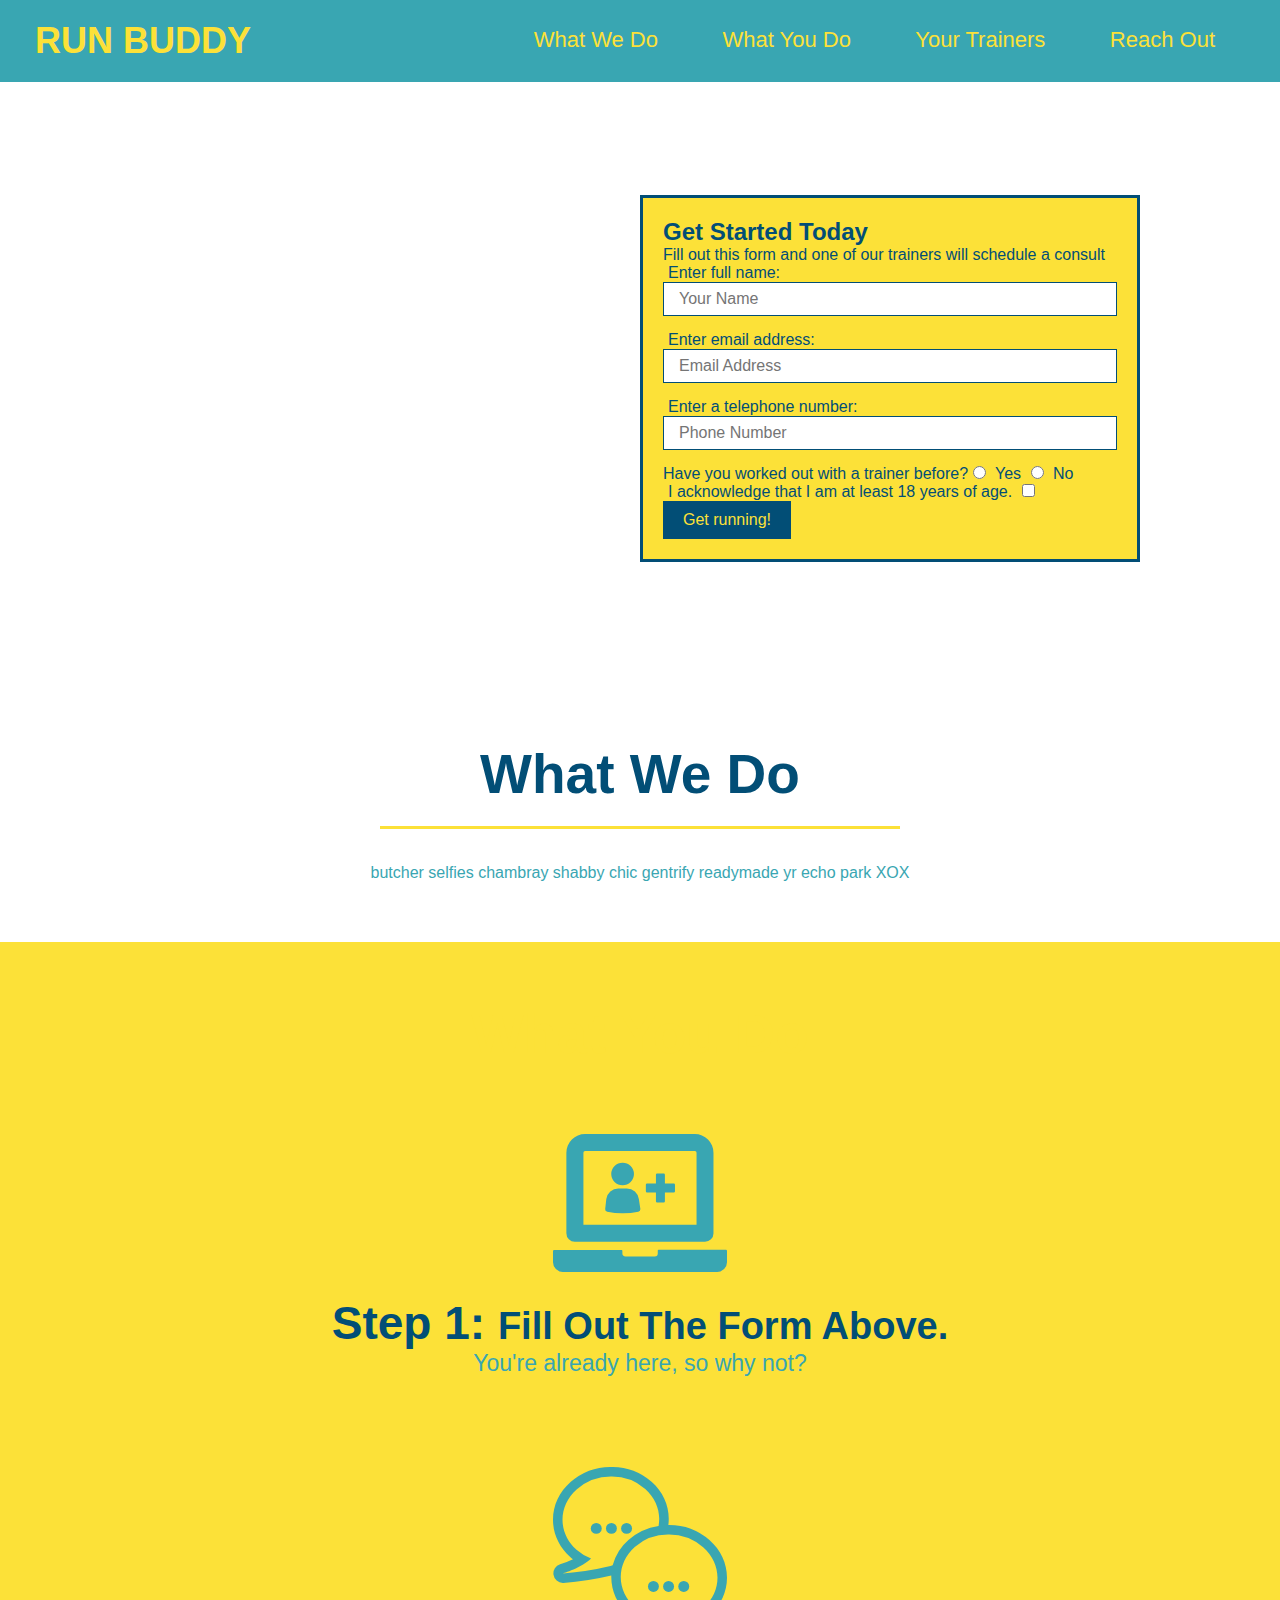
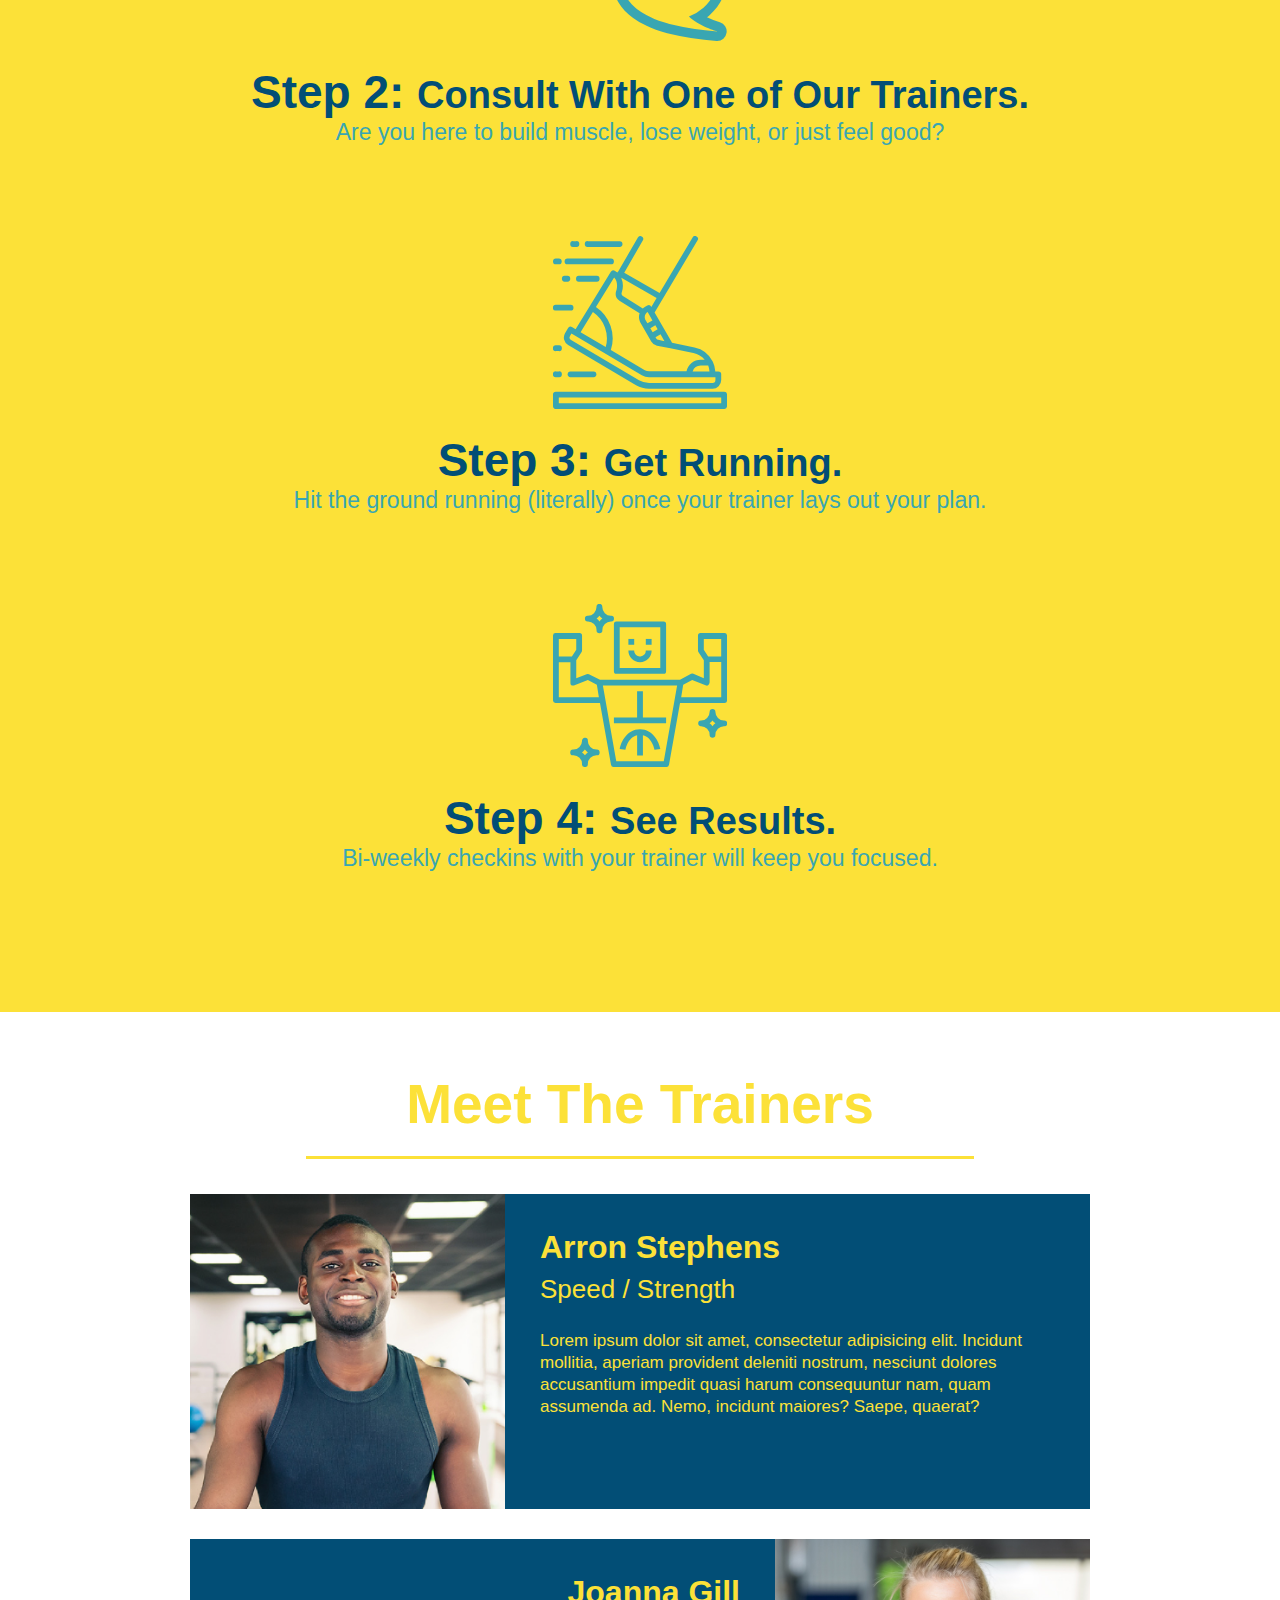
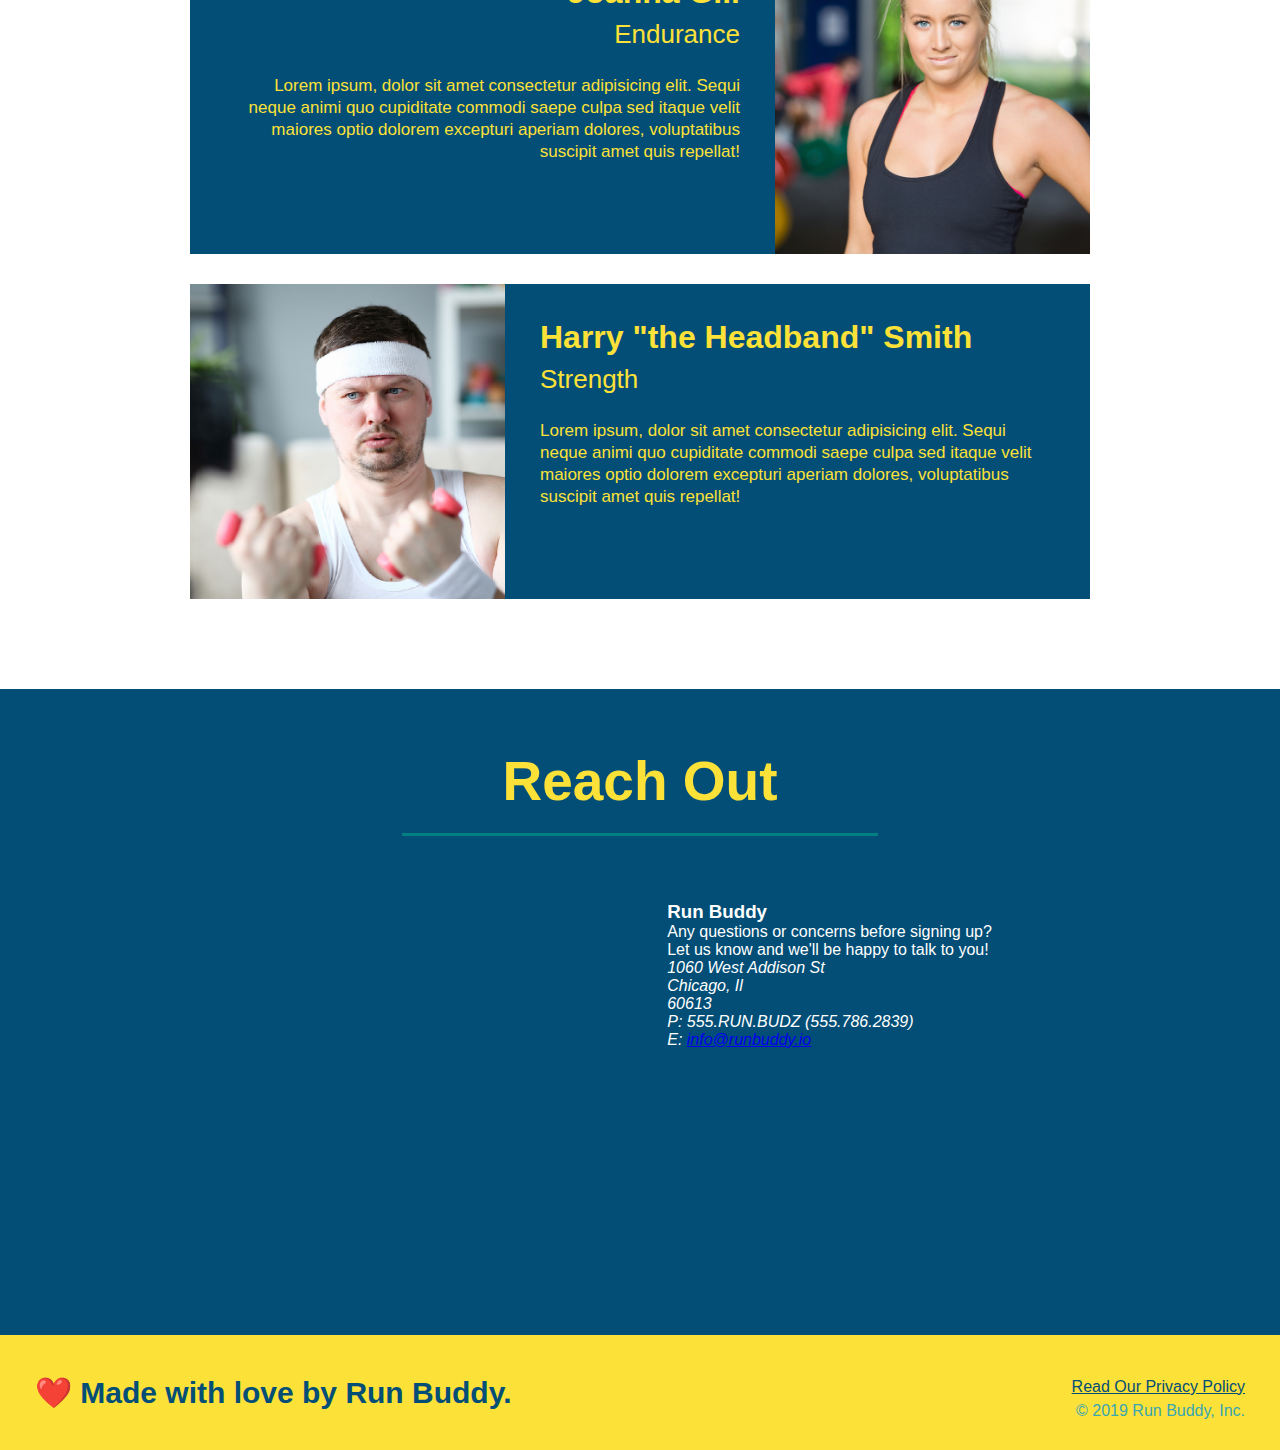
==== index.html @ 75f62447 "update README file" ====
<!DOCTYPE html>
<html lang="en">

<head>
  <meta charset="UTF-8" />
  <title>Run Buddy</title>
  <link rel="stylesheet" href="./assets/css/style.css" />
</head>

<body>
  <!-- navigation -->
  <header>
    <h1>
      <a href="https://kevinfromconn.github.io/run-buddy/">
        RUN BUDDY
      </a>
    </h1>
    <nav>
      <!-- Unordered list element -->
      <ul>
        <!-- List item element-->
        <li>
          <!-- Anchor element -->
          <a href="#what-we-do">What We Do</a>
        </li>
        <li>
          <a href="#what-you-do">What You Do</a>
        </li>
        <li>
          <a href="#your-trainers">Your Trainers</a>
        </li>
        <li>
          <a href="#reach-out">Reach Out</a>
        </li>
      </ul>
    </nav>
  </header>

  <!-- hero/jumbotron -->
  <section class="hero">
    <div class="hero-form">
      <h3>Get Started Today</h3>
      <p>Fill out this form and one of our trainers will schedule a consult</p>
      <form>
        <label for="name">Enter full name:</label>
        <input type="text" placeholder="Your Name" name="name" id="name" class="form-input" />
        <label for="email">Enter email address:</label>
        <input type="text" placeholder="Email Address" name="email" id="email" class="form-input" />
        <label for="phone">Enter a telephone number:</label>
        <input type="text" placeholder="Phone Number" name="phone" id="phone" class="form-input" />
        <p>
          Have you worked out with a trainer before?
          <input type="radio" name="trainer-confirm" id="trainer-yes" />
          <label for="trainer-yes">Yes</label>
          <input type="radio" name="trainer-confirm" id="trainer-no" />
          <label for="trainer-no">No</label>
        </p>
        <p>
          <label for="checkbox">
            I acknowledge that I am at least 18 years of age.
          </label>
          <input type="checkbox" name="checkpoint1" id="checkbox" />
        </p>
        <button type="submit">
          Get running!
        </button>
      </form>
    </div>
  </section>

  <!-- "what we do" section -->
  <section id="what-we-do" class="intro">
    <h2 class="section-title primary-border">What We Do</h2>
    <p>
      butcher selfies chambray shabby chic gentrify readymade yr echo park XOX 
    </p>
  </section>

  <!-- "what you do" section -->
  <section id="what-you-do" class="steps">
    <h2 class="section-title secondary-border">What You Do</h2>

    <div>
      <img src="./assets/images/01-04-svgs/step-1.svg" alt=" " />
      <h3>Step 1: <span>Fill Out The Form Above.</span></h3>
      <p>You're already here, so why not?</p>
    </div>

    <div>
      <img src="./assets/images/01-04-svgs/step-2.svg" alt=" " />
      <h3>Step 2: <span>Consult With One of Our Trainers.</span></h3>
      <p>Are you here to build muscle, lose weight, or just feel good?</p>
    </div>

    <div>
      <img src="./assets/images/01-04-svgs/step-3.svg" alt=" " />
      <h3>Step 3: <span>Get Running.</span></h3>
      <p>Hit the ground running (literally) once your trainer lays out your plan.</p>
    </div>

    <div>
      <img src="./assets/images/01-04-svgs/step-4.svg" alt=" " />
      <h3>Step 4: <span>See Results.</span></h3>
      <p>Bi-weekly checkins with your trainer will keep you focused.</p>
    </div>
  </section>

  <!-- "meet the trainers" section -->
  <section id="your-trainers" class="trainers">
    <h2 class="section-title primary-border">Meet The Trainers</h2>
    <!-- first trainer bio -->
    <article class="trainer">
        <img src="./assets/images/01-05-trainers/trainer-1.jpg" alt="Arron Stephens in his workout clothes, ready to pump iron." />
        <div class="trainer-bio text-left">
            <h3>Arron Stephens</h3>
            <h4>Speed / Strength</h4>
            <p>
                Lorem ipsum dolor sit amet, consectetur adipisicing elit. Incidunt mollitia, aperiam provident deleniti nostrum, nesciunt dolores accusantium impedit quasi harum consequuntur nam, quam assumenda ad. Nemo, incidunt maiores? Saepe, quaerat?
            </p>
        </div>
    </article>

    <!-- second trainer bio -->
<article class="trainer">
    <div class="trainer-bio text-right">
      <h3>Joanna Gill</h3>
      <h4>Endurance</h4>
      <p>
        Lorem ipsum, dolor sit amet consectetur adipisicing elit. Sequi neque animi quo cupiditate commodi saepe culpa sed
        itaque velit maiores optio dolorem excepturi aperiam dolores, voluptatibus suscipit amet quis repellat!
      </p>
    </div>
    <img src="./assets/images/01-05-trainers/trainer-2.jpg" alt="Joanna Gill cooling off after a workout" />
  </article>
  
  <!-- third trainer bio -->
  <article class="trainer">
    <img src="./assets/images/01-05-trainers/trainer-3.jpg" alt="Harry Smith wearing a headband and lifting comically small pink weights" />
    <div class="trainer-bio text-left">
      <h3>Harry "the Headband" Smith</h3>
      <h4>Strength</h4>
      <p>
        Lorem ipsum, dolor sit amet consectetur adipisicing elit. Sequi neque animi quo cupiditate commodi saepe culpa sed
        itaque velit maiores optio dolorem excepturi aperiam dolores, voluptatibus suscipit amet quis repellat!
      </p>
    </div>
  </article>
  
</section>

  <!-- "reach out" section -->
  <section id="reach-out" class="contact">
    <h2 class="section-title secondary-border">Reach Out</h2>
    <div class="contact-info">
      <iframe src="https://www.google.com/maps/embed?pb=!1m18!1m12!1m3!1d11869.84124795379!2d-87.6648085648927!3d41.94744696746589!2m3!1f0!2f0!3f0!3m2!1i1024!2i768!4f13.1!3m3!1m2!1s0x880fd3b2e59adf21%3A0x304fc950d30e4452!2s1060%20W%20Addison%20St%2C%20Chicago%2C%20IL%2060613!5e0!3m2!1sen!2sus!4v1621888027824!5m2!1sen!2sus" 
      width="400" 
      height="400" 
      style="border:0;" 
      allowfullscreen="" 
      loading="lazy">
    </iframe>
    <div>
      <h3>Run Buddy</h3>
      <p>
        Any questions or concerns before signing up?
        <br />
        Let us know and we'll be happy to talk to you!
      </p>
      <address>
        1060 West Addison St <br />
        Chicago, Il <br />
        60613 <br />
        P: 555.RUN.BUDZ (555.786.2839)<br />
        E: <a href="mailto:info@runbuddy.io">info@runbuddy.io</a>
      </address>
    </div>

    </div>
  </section>

  <!-- footer -->
  <footer>
    <h2>❤️ Made with love by Run Buddy.</h2>
    <div>
      <a href="./privacy-policy.html">Read Our Privacy Policy</a><br />
      &copy; 2019 Run Buddy, Inc.
    </div>
  </footer>
</body>

</html>
---- assets/css/style.css ----
* {
    margin: 0;
    padding: 0;
}
body{
    color: #39a6b2;
    font-family:Arial, Helvetica, sans-serif;
}
header{
    padding: 20px 35px;
    background-color: #39a6b2;
}
header h1 {
    font-weight: bold;
    font-size: 36px;
    color: #fce138;
    margin: 0;
    display: inline;
}
header a{
    text-decoration: none;
    color: #fce138;
}
header nav {
    float: right;
    margin: 7px 0;
}
header nav ul li {
    display: inline;
}
header nav ul li a {
    margin: 0 30px;
    font-weight: lighter;
    font-size: 22px;
}
footer {
    background: #fce138;
    width: 100%;
    padding: 40px 35px;
}
footer h2 {
    display: inline;
    color: #024e76;
    font-size: 30px;
    margin: 0;
}
footer div {
    float: right;
    line-height: 1.5;
    text-align: right;
}
footer a {
    color: #024e76;
}
* {
    margin: 0;
    padding: 0;
    box-sizing: border-box;
}
section {
    padding: 60px;
}
/* Hero Style Start */
.hero {
    background-image: url("../images/hero-bg.jpg");
    height: 600px;
    background-size: cover;
    background-position: center;
    position: relative;
}
.hero-form {
    background-color: #fce138;
    padding: 20px;
    width: 500px;
    color: #024e76;
    border-style: solid;
    border-width: 3px;
    border-color: #024e76;
    position: absolute;
    bottom: 120px;
    right: 140px;
}
.hero-form h3 {
    font-size: 24px;
    margin: 0;
}
.hero-form p {
    margin: 5px 0 15 px 0;
}
.form-input {
    border: 1px solid #024e76;
    display: block;
    padding: 7px 15px;
    font-size: 16px;
    color: #024e76;
    width: 100%;
    margin-bottom: 15px;
}
.hero-form label {
    margin: 0 5px;
}
.hero-form button {
    color: #fce138;
    background-color: #024e76;
    border: none;
    padding: 10px 20px;
    font-size: 16px;
}
/* Hero Style End */
.intro {
    text-align: center;
}
.intro h2 {
    font-size: 55px;
    color: #024e76;
    margin-bottom: 35px;
    padding: 0 100px 20px 100px;
    border-bottom: 3px solid;
    border-color: #fce138;
    display: inline-block;
}
.steps {
    text-align: center;
    background: #fce138;
}
.section-title {
    font-size: 55px;
    color: #024e76;
    margin-bottom: 35px;
    padding: 0 100px 20px 100px;
    display: inline-block;
    border-bottom: 3px solid;
}
.primary-border {
    border-color: #fce138;
}
.secondary-border {
    border-color: #39a6b2;
}
.steps div {
    margin-bottom: 80px;
}
.steps img {
    width: 15%;
    margin: 10px 0;
}
.steps h3 {
    color: #024e76;
    font-size: 46px;
    margin-top: 10px;
}
.steps p {
    color: #39a6b2;
    font-size: 23px;
}
.steps span {
    font-size: 38px;
}
.trainers {
    text-align: center;
}
.trainer {
    overflow: auto;
    width: 900px;
    margin: 0 auto 30px auto;
    background: #024e76;
    color: #fce138;
}
.trainer img {
    width: 35%;
    float: left;
}
.trainer-bio {
    padding: 35px;
    float: left;
    width: 65%;
}
.text-left {
    text-align: left;
}
.text-right {
    text-align: right;
}
.trainer-bio h3 {
    font-size: 32px;
    margin-bottom: 8px;
}
.trainer-bio h4 {
    font-weight: lighter;
    font-size: 26px;
    margin-bottom: 25px;
}
.trainer-bio p {
    font-size: 17px;
    line-height: 1.3;
}

.section-title {
    font-size: 55px;
    display: inline-block;
    padding: 0 100px 20px 100px;
    border-bottom: 3px solid;
    margin-bottom: 35px;
    color: #fce138;
}
/* REACH OUT STYLES START */
.contact {
    text-align: center;
    background: #024e76;
}
.contact h2 {
    color: #fce138;
    border-bottom-color: teal;
}
.contact-info iframe {
    width: 400px;
    height: 400px;
}
.contact-info div {
    width: 410px;
    display: inline-block;
    vertical-align: top;
    text-align: left;
    margin: 30px 0 0 60px;
    color: white;
}
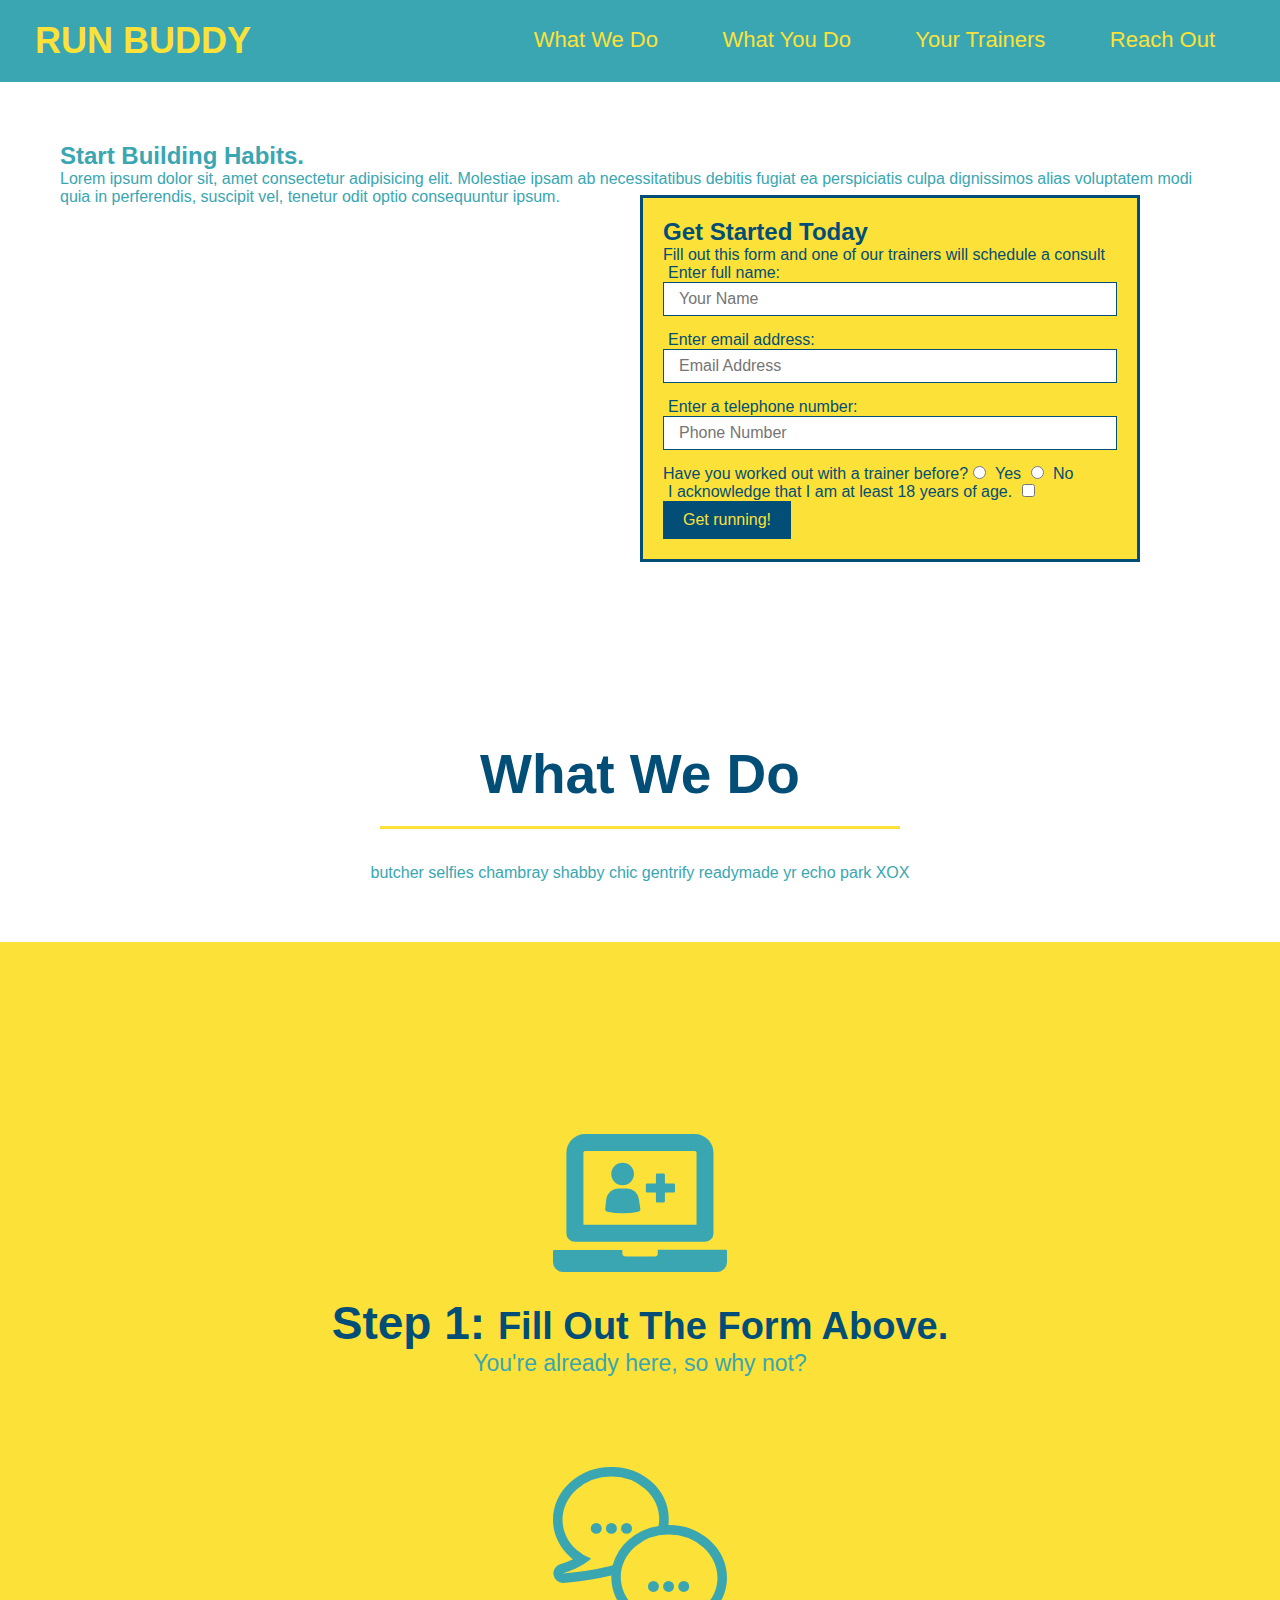
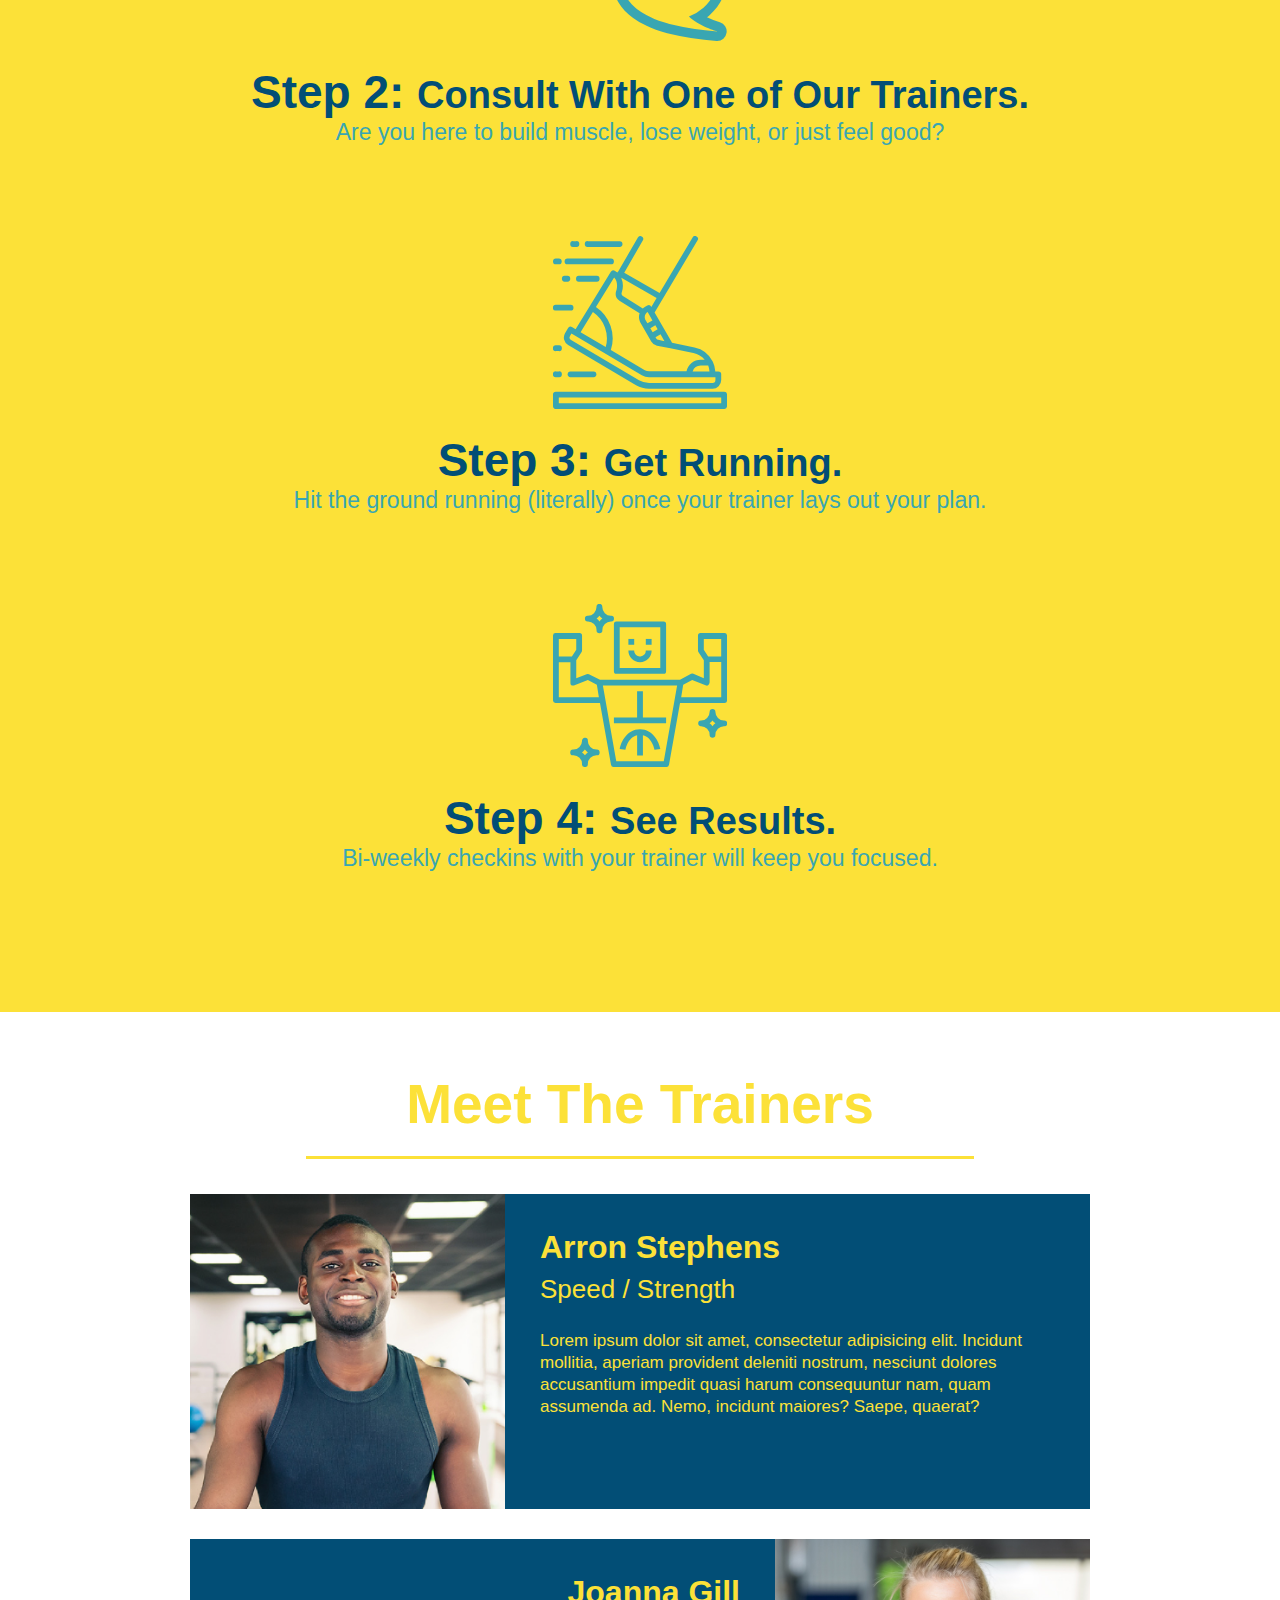
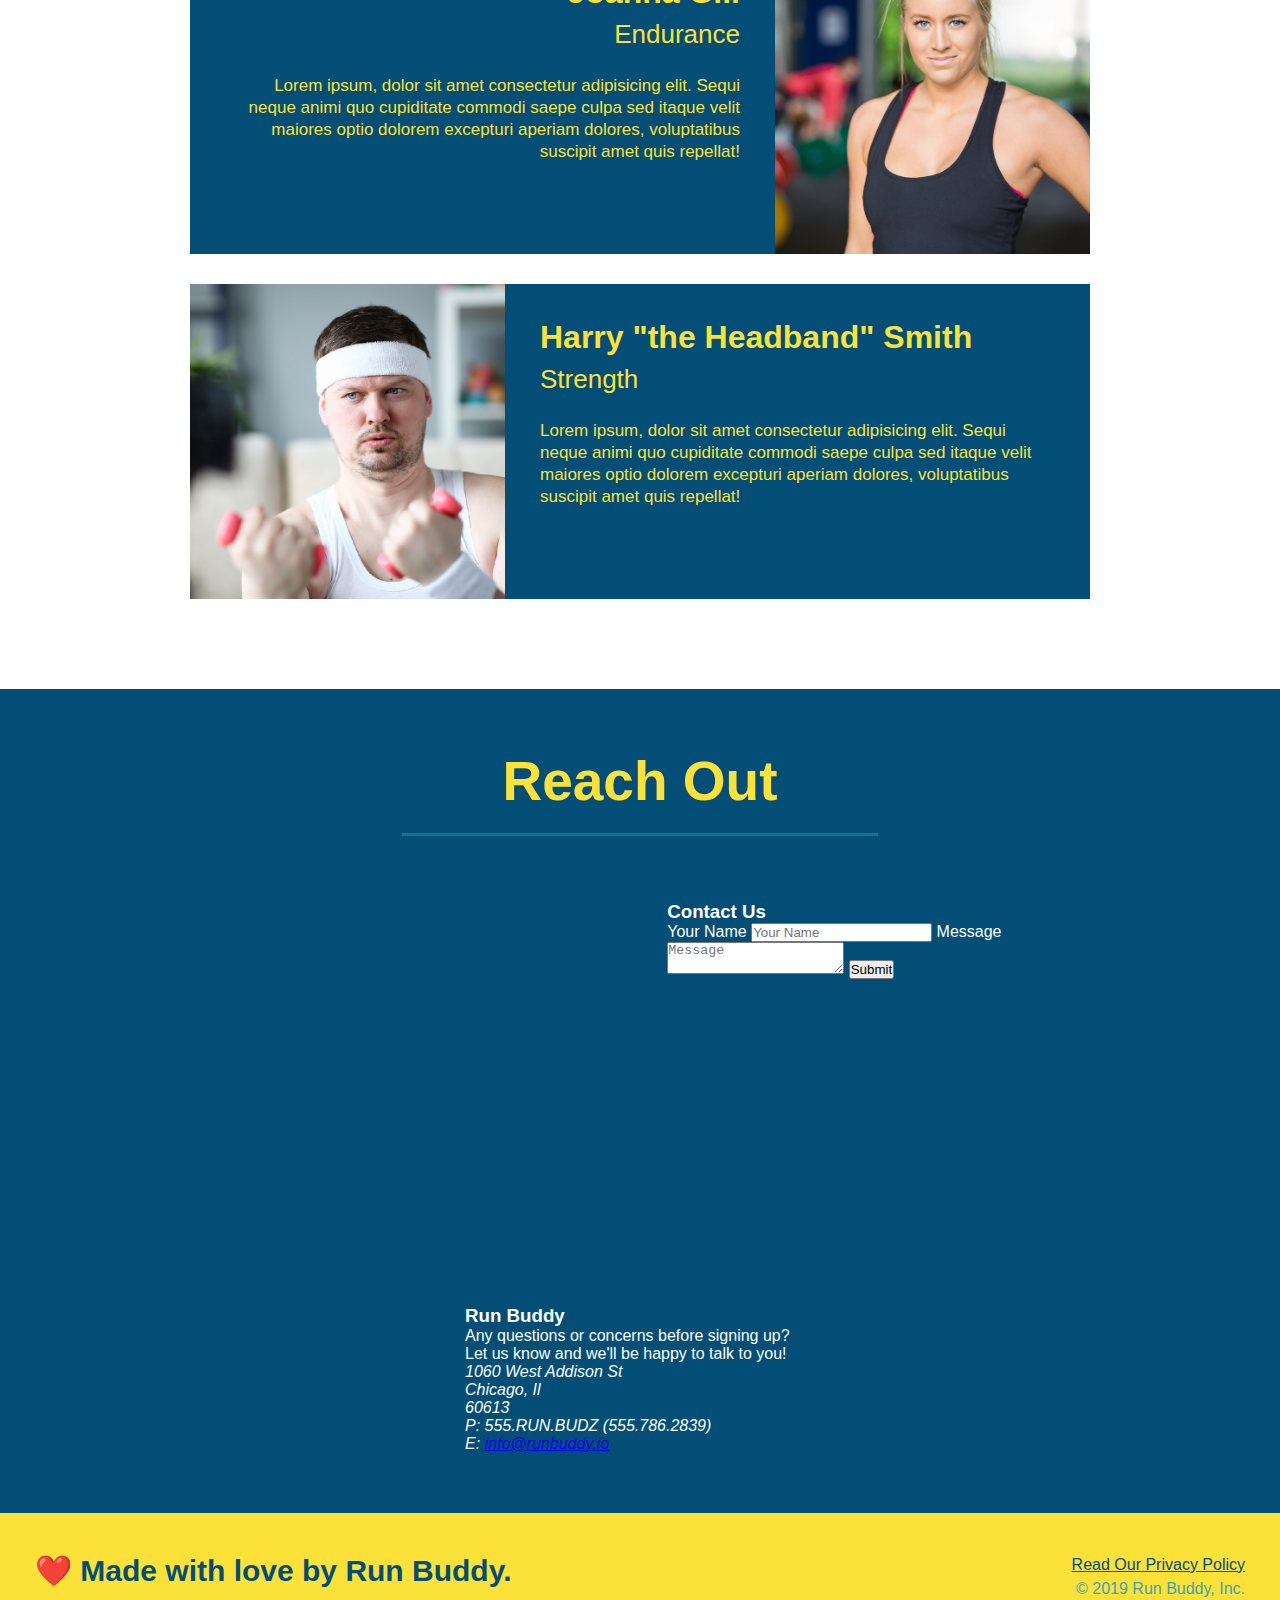
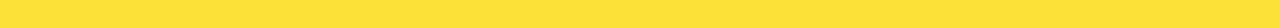
==== commit d922c40a: "added contact form" ====
--- a/index.html
+++ b/index.html
@@ -38,6 +38,12 @@
 
   <!-- hero/jumbotron -->
   <section class="hero">
+    <div class="hero-cta">
+      <h2>Start Building Habits.</h2>
+      <p>
+        Lorem ipsum dolor sit, amet consectetur adipisicing elit. Molestiae ipsam ab necessitatibus debitis fugiat ea perspiciatis culpa dignissimos alias voluptatem modi quia in perferendis, suscipit vel, tenetur odit optio consequuntur ipsum.
+      </p>
+    </div>
     <div class="hero-form">
       <h3>Get Started Today</h3>
       <p>Fill out this form and one of our trainers will schedule a consult</p>
@@ -159,6 +165,18 @@
       allowfullscreen="" 
       loading="lazy">
     </iframe>
+      <div class="contact-form">
+        <h3>Contact Us</h3>
+        <form>
+          <label for="contact-name">Your Name</label>
+          <input type="text" id="contact-name" placeholder="Your Name" />
+
+          <label for="contact-message">Message</label>
+          <textarea type="text" id="contact-message" placeholder="Message"></textarea>
+
+          <button type="submit">Submit</button>
+        </form>
+      </div>
     <div>
       <h3>Run Buddy</h3>
       <p>
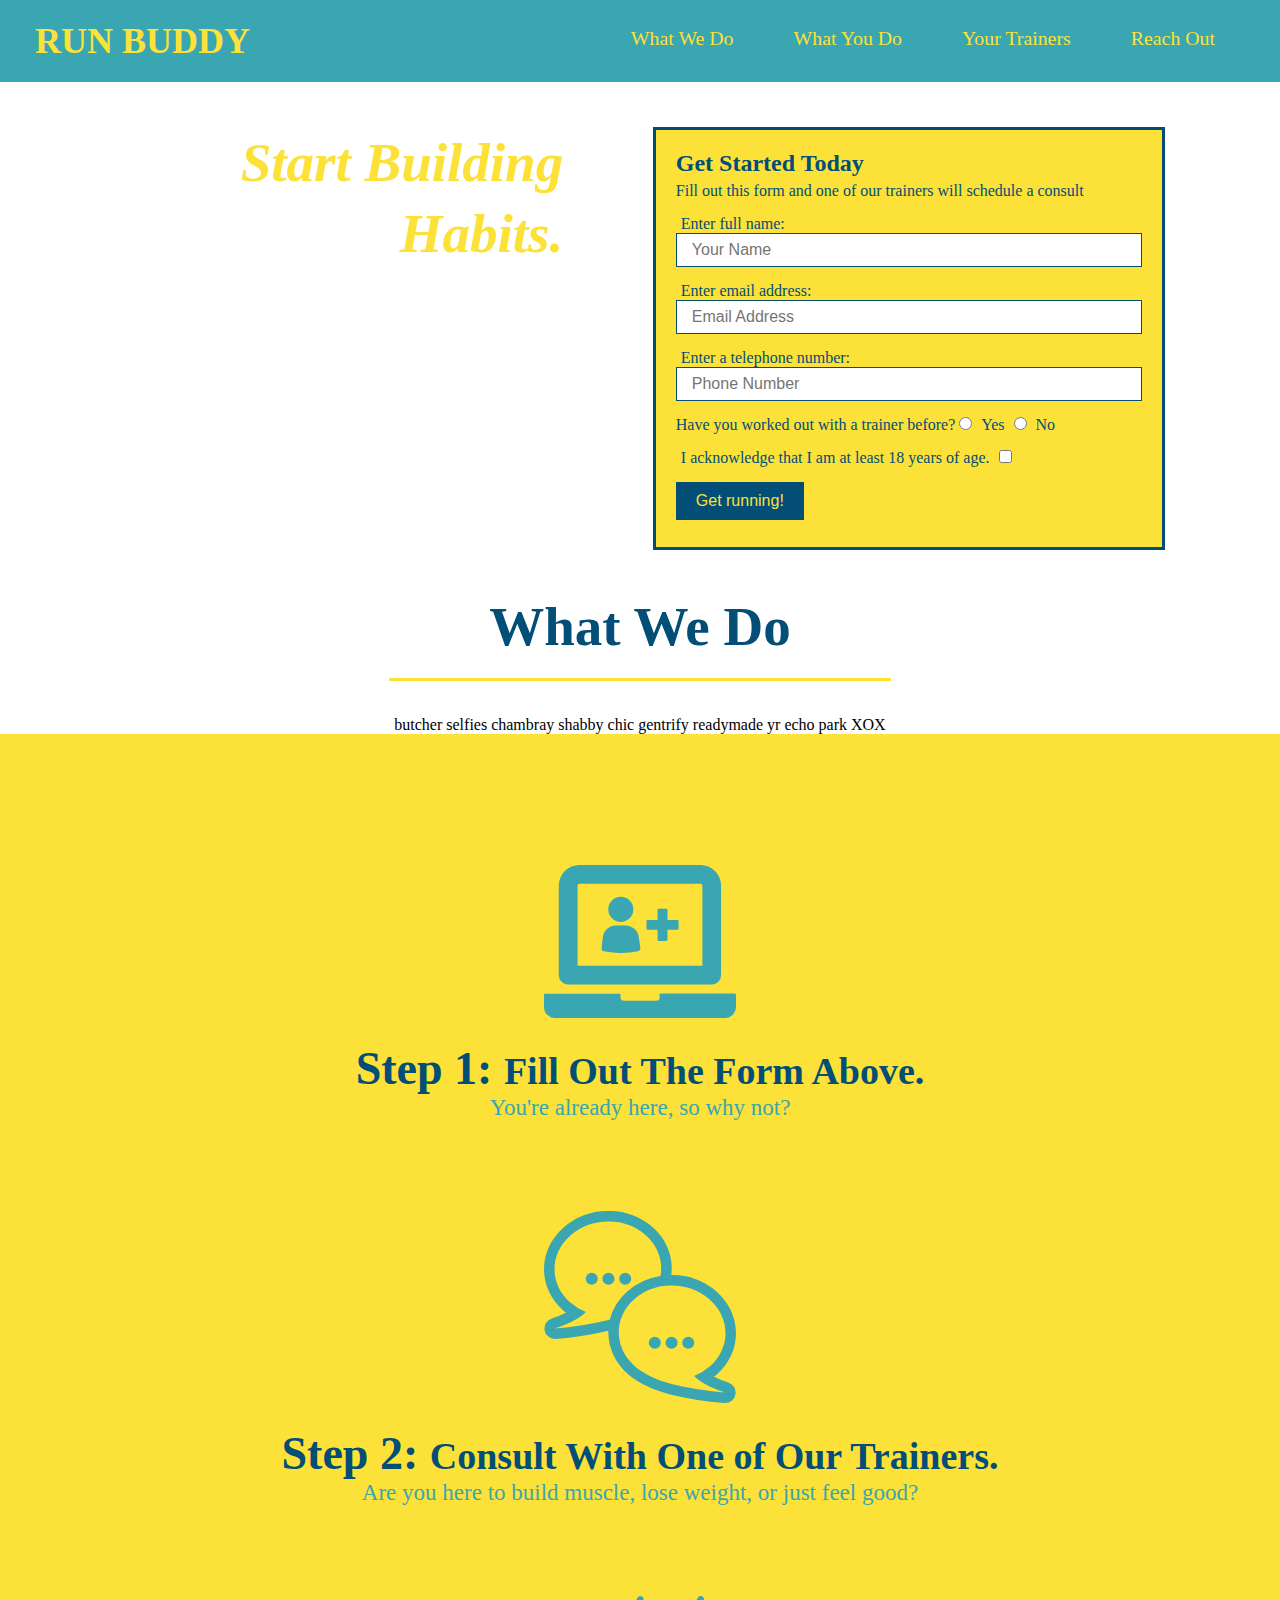
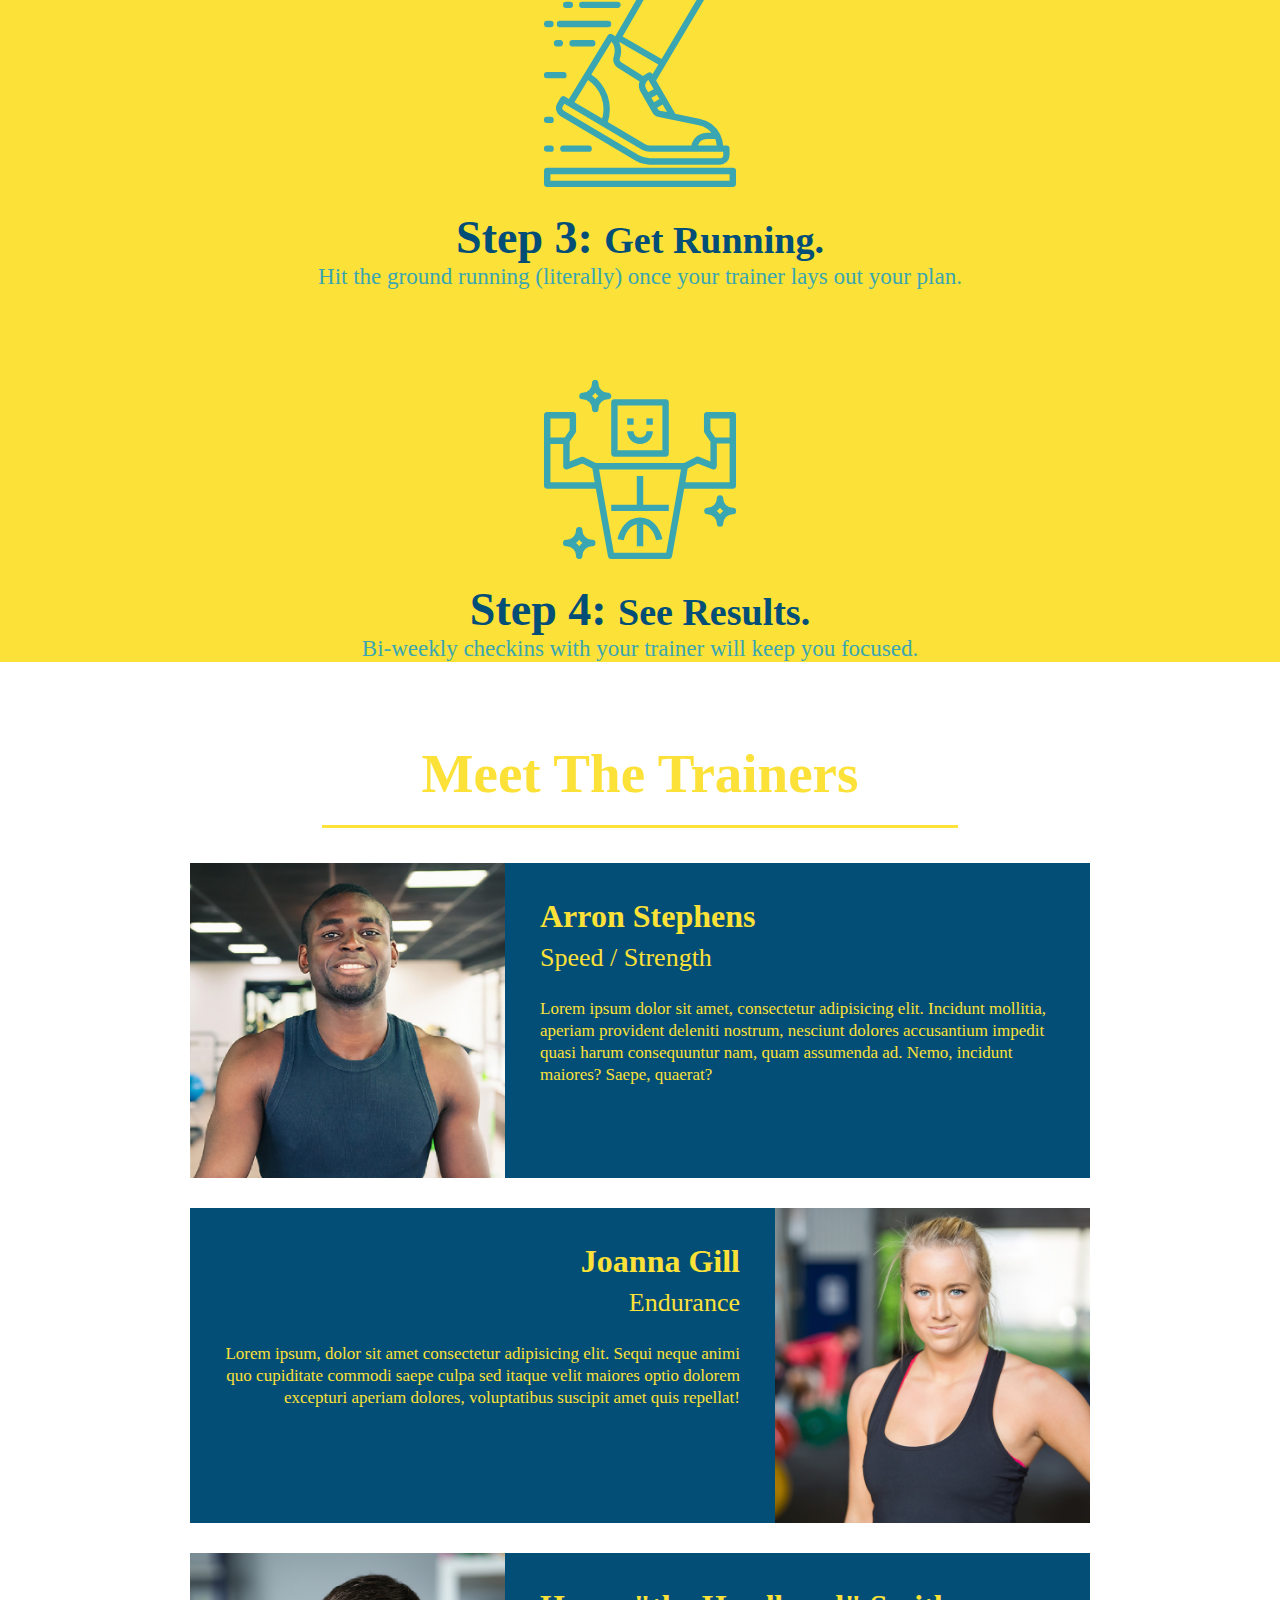
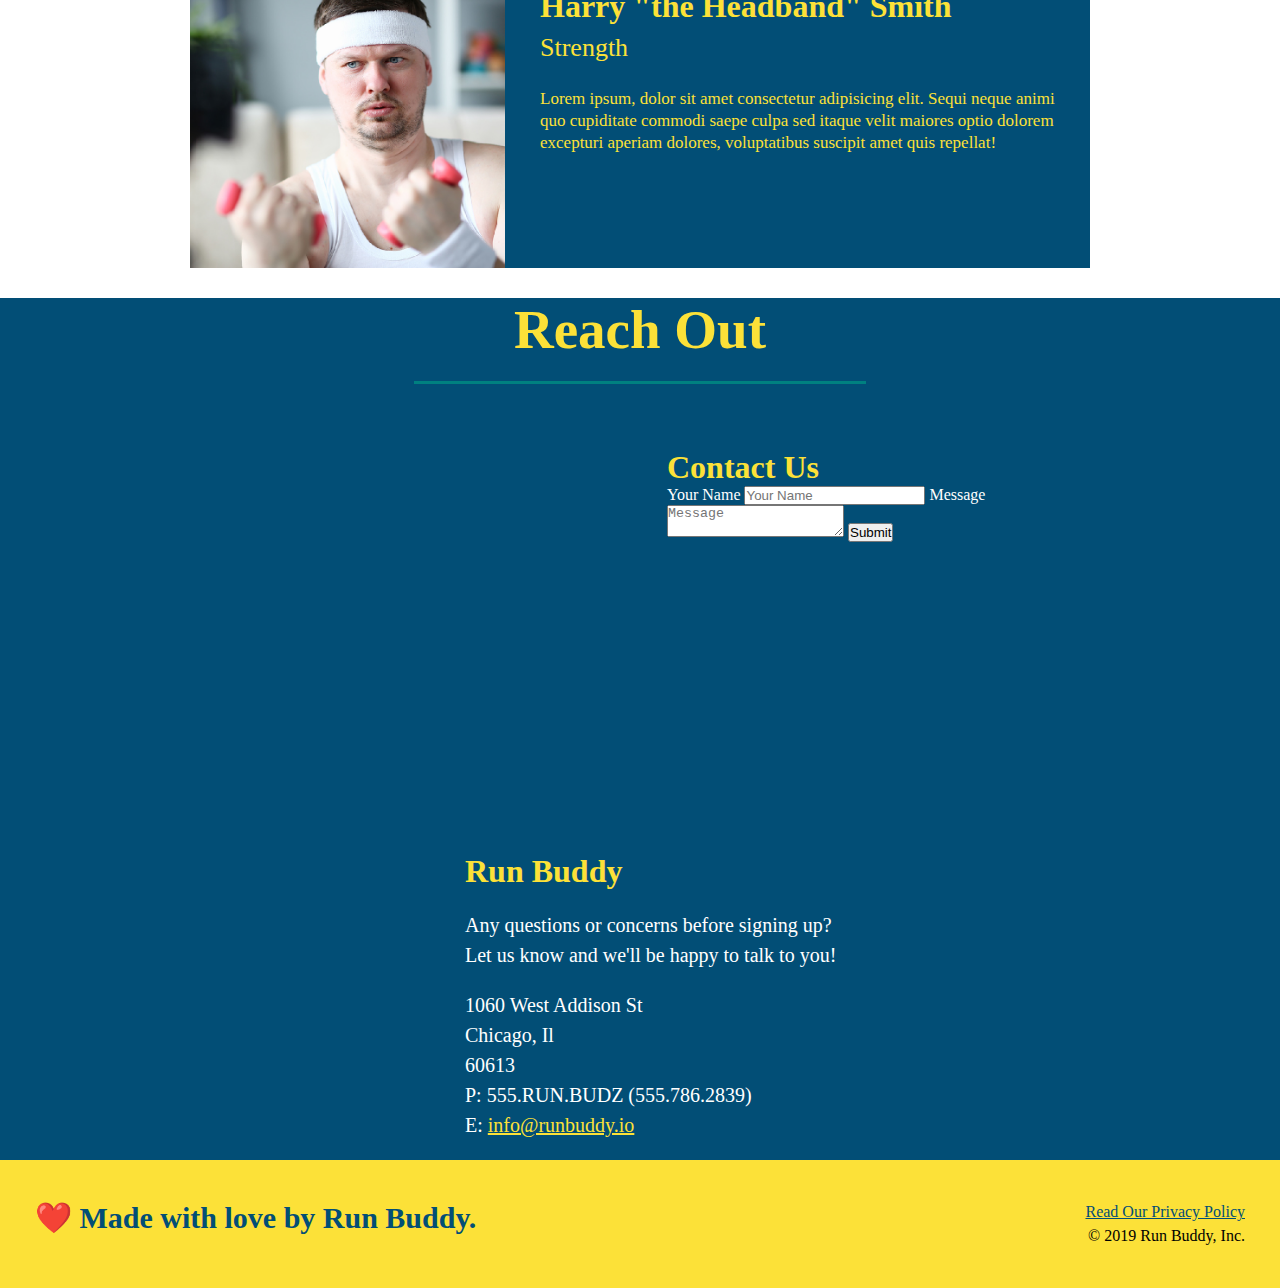
==== commit 0f5bff29: "add flexbox to the hero" ====
--- a/index.html
+++ b/index.html
@@ -9,7 +9,7 @@
 
 <body>
   <!-- navigation -->
-  <header>
+  <header class="header">
     <h1>
       <a href="https://kevinfromconn.github.io/run-buddy/">
         RUN BUDDY
@@ -41,7 +41,7 @@
     <div class="hero-cta">
       <h2>Start Building Habits.</h2>
       <p>
-        Lorem ipsum dolor sit, amet consectetur adipisicing elit. Molestiae ipsam ab necessitatibus debitis fugiat ea perspiciatis culpa dignissimos alias voluptatem modi quia in perferendis, suscipit vel, tenetur odit optio consequuntur ipsum.
+        Lorem ipsum, dolor sit amet consectetur adipisicing elit. Inventore aliquam neque accusantium ratione quos, delectus, sunt possimus illum earum ad molestiae quaerat atque commodi repellat consequatur eum similique quo laboriosam! Lorem ipsum dolor sit amet consectetur adipisicing elit. Iusto, suscipit facilis aut architecto dignissimos quo vel omnis ab repellat quia voluptates fugit nihil sed labore iste assumenda! Sint, exercitationem dolor. Lorem ipsum dolor sit, amet consectetur adipisicing elit. Molestiae ipsam ab necessitatibus debitis fugiat ea perspiciatis culpa dignissimos alias voluptatem modi quia in perferendis, suscipit vel, tenetur odit optio consequuntur ipsum.
       </p>
     </div>
     <div class="hero-form">
@@ -197,7 +197,7 @@
   </section>
 
   <!-- footer -->
-  <footer>
+  <footer class="footer">
     <h2>❤️ Made with love by Run Buddy.</h2>
     <div>
       <a href="./privacy-policy.html">Read Our Privacy Policy</a><br />
--- a/assets/css/style.css
+++ b/assets/css/style.css
@@ -2,54 +2,60 @@
     margin: 0;
     padding: 0;
 }
-body{
+.body {
     color: #39a6b2;
     font-family:Arial, Helvetica, sans-serif;
 }
-header{
+.header {
     padding: 20px 35px;
     background-color: #39a6b2;
-}
-header h1 {
+    display: flex;
+    justify-content: space-between;
+    flex-wrap: wrap;
+}
+.header h1 {
     font-weight: bold;
     font-size: 36px;
     color: #fce138;
     margin: 0;
-    display: inline;
-}
-header a{
+}
+.header a {
     text-decoration: none;
     color: #fce138;
 }
-header nav {
-    float: right;
+.header nav {
     margin: 7px 0;
 }
-header nav ul li {
-    display: inline;
-}
-header nav ul li a {
+.header nav ul {
+    display: flex;
+    flex-wrap: wrap;
+    justify-content: space-between;
+    align-items: center;
+    list-style: none;
+}
+.header nav ul li a {
     margin: 0 30px;
     font-weight: lighter;
-    font-size: 22px;
-}
-footer {
+    font-size: 1.55vw;
+}
+.footer {
     background: #fce138;
     width: 100%;
     padding: 40px 35px;
-}
-footer h2 {
-    display: inline;
+    display: flex;
+    justify-content: space-between;
+    flex-wrap: wrap;
+}
+.footer h2 {
     color: #024e76;
     font-size: 30px;
     margin: 0;
 }
-footer div {
-    float: right;
+.footer div {
     line-height: 1.5;
     text-align: right;
 }
-footer a {
+.footer a {
     color: #024e76;
 }
 * {
@@ -57,35 +63,48 @@
     padding: 0;
     box-sizing: border-box;
 }
-section {
+.section {
     padding: 60px;
 }
 /* Hero Style Start */
 .hero {
     background-image: url("../images/hero-bg.jpg");
-    height: 600px;
     background-size: cover;
-    background-position: center;
     position: relative;
+    display: flex;
+    justify-content: center;
+    flex-wrap: wrap;
+    color: #39a6b2;
+}
+.hero-cta {
+    width: 35%;
+    text-align: right;
+    margin: 3.5%;
+    color: #fff;
+    font-size: 18px;
+    line-height: 1.3;
+}
+.hero-cta h2 {
+    font-style: italic;
+    font-size: 55px;
+    color: #fce138;
 }
 .hero-form {
     background-color: #fce138;
     padding: 20px;
-    width: 500px;
     color: #024e76;
     border-style: solid;
     border-width: 3px;
     border-color: #024e76;
-    position: absolute;
-    bottom: 120px;
-    right: 140px;
+    width: 40%;
+    margin: 3.5%;
 }
 .hero-form h3 {
     font-size: 24px;
     margin: 0;
 }
 .hero-form p {
-    margin: 5px 0 15 px 0;
+    margin: 5px 0 15px 0;
 }
 .form-input {
     border: 1px solid #024e76;
@@ -223,4 +242,19 @@
     text-align: left;
     margin: 30px 0 0 60px;
     color: white;
-}+}
+.contact-info h3 {
+    color: #fce138;
+    font-size: 32px;
+}
+.contact-info p, .contact-info address {
+    margin: 20px 0;
+    line-height: 1.5;
+    font-size: 20px;
+    font-style: normal;
+}
+.contact-info a {
+    color: #fce138;
+}
+
+/* REACH OUT STYLES END */
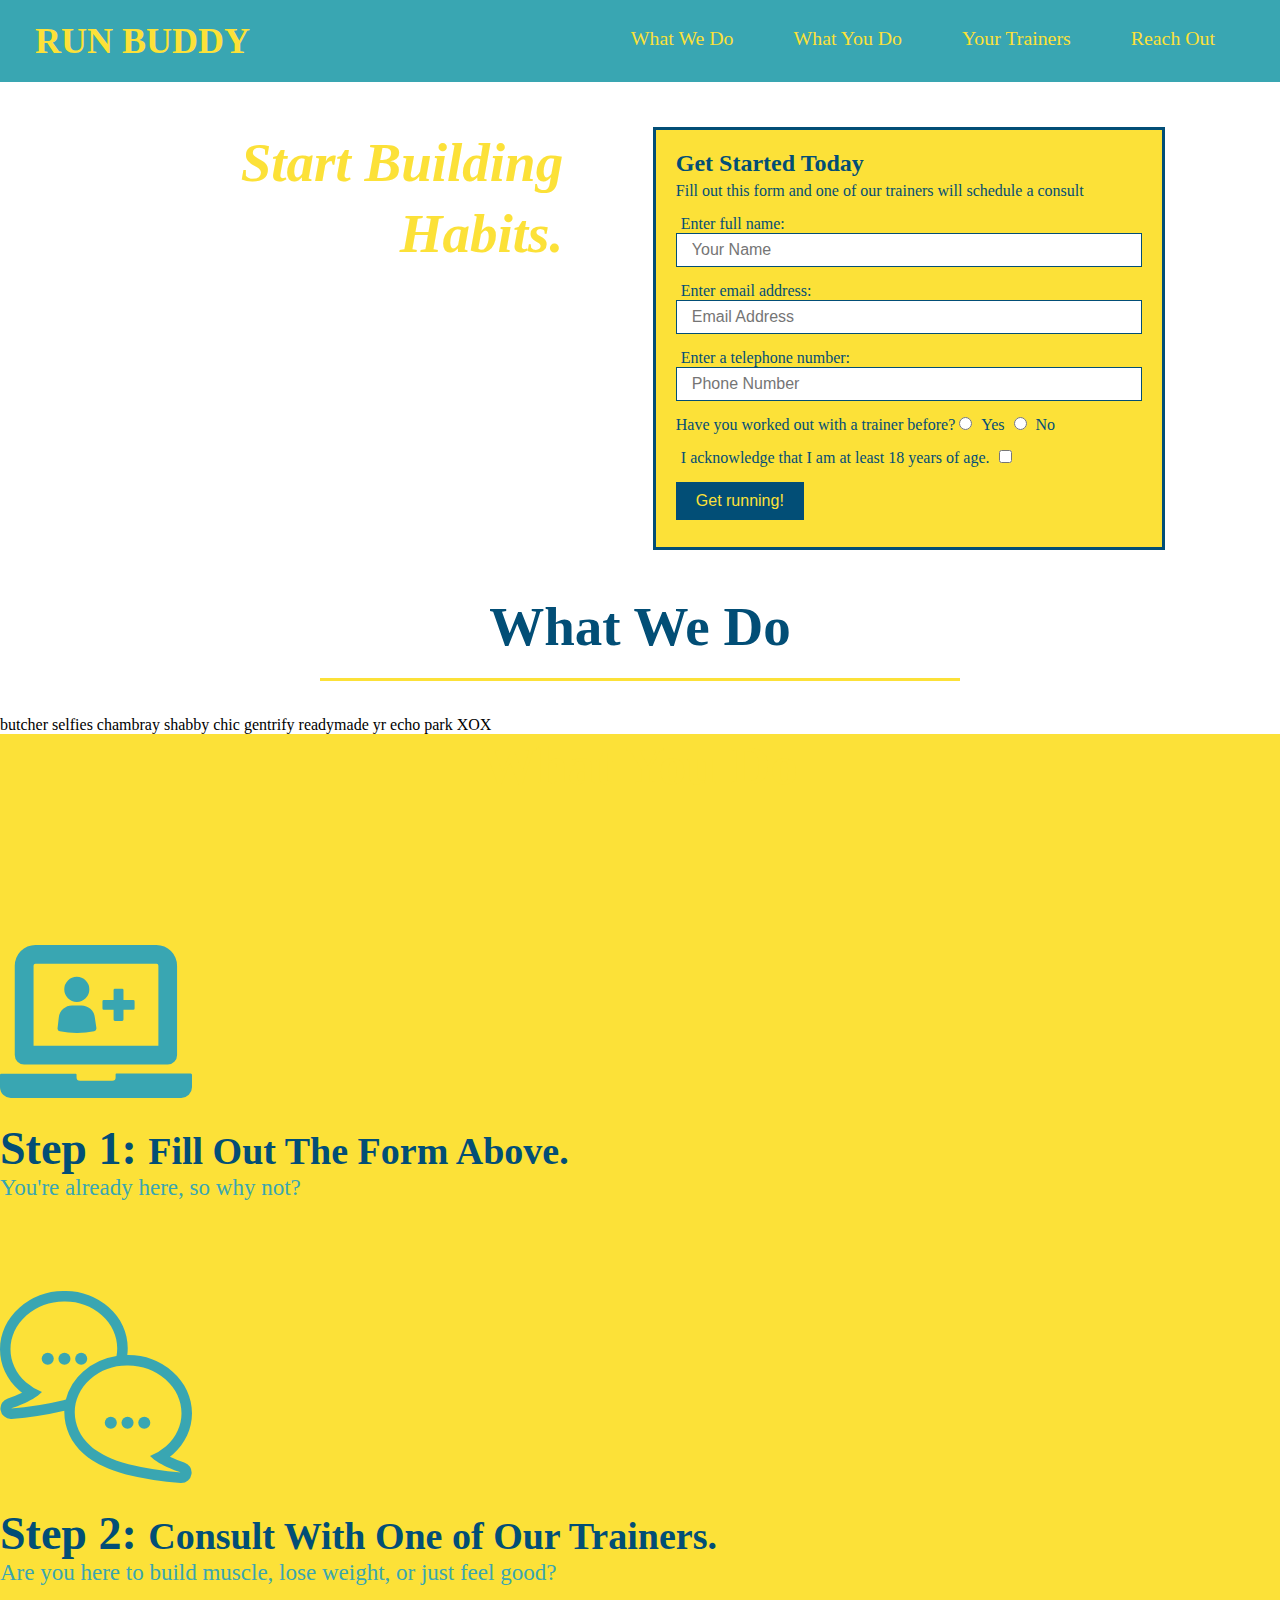
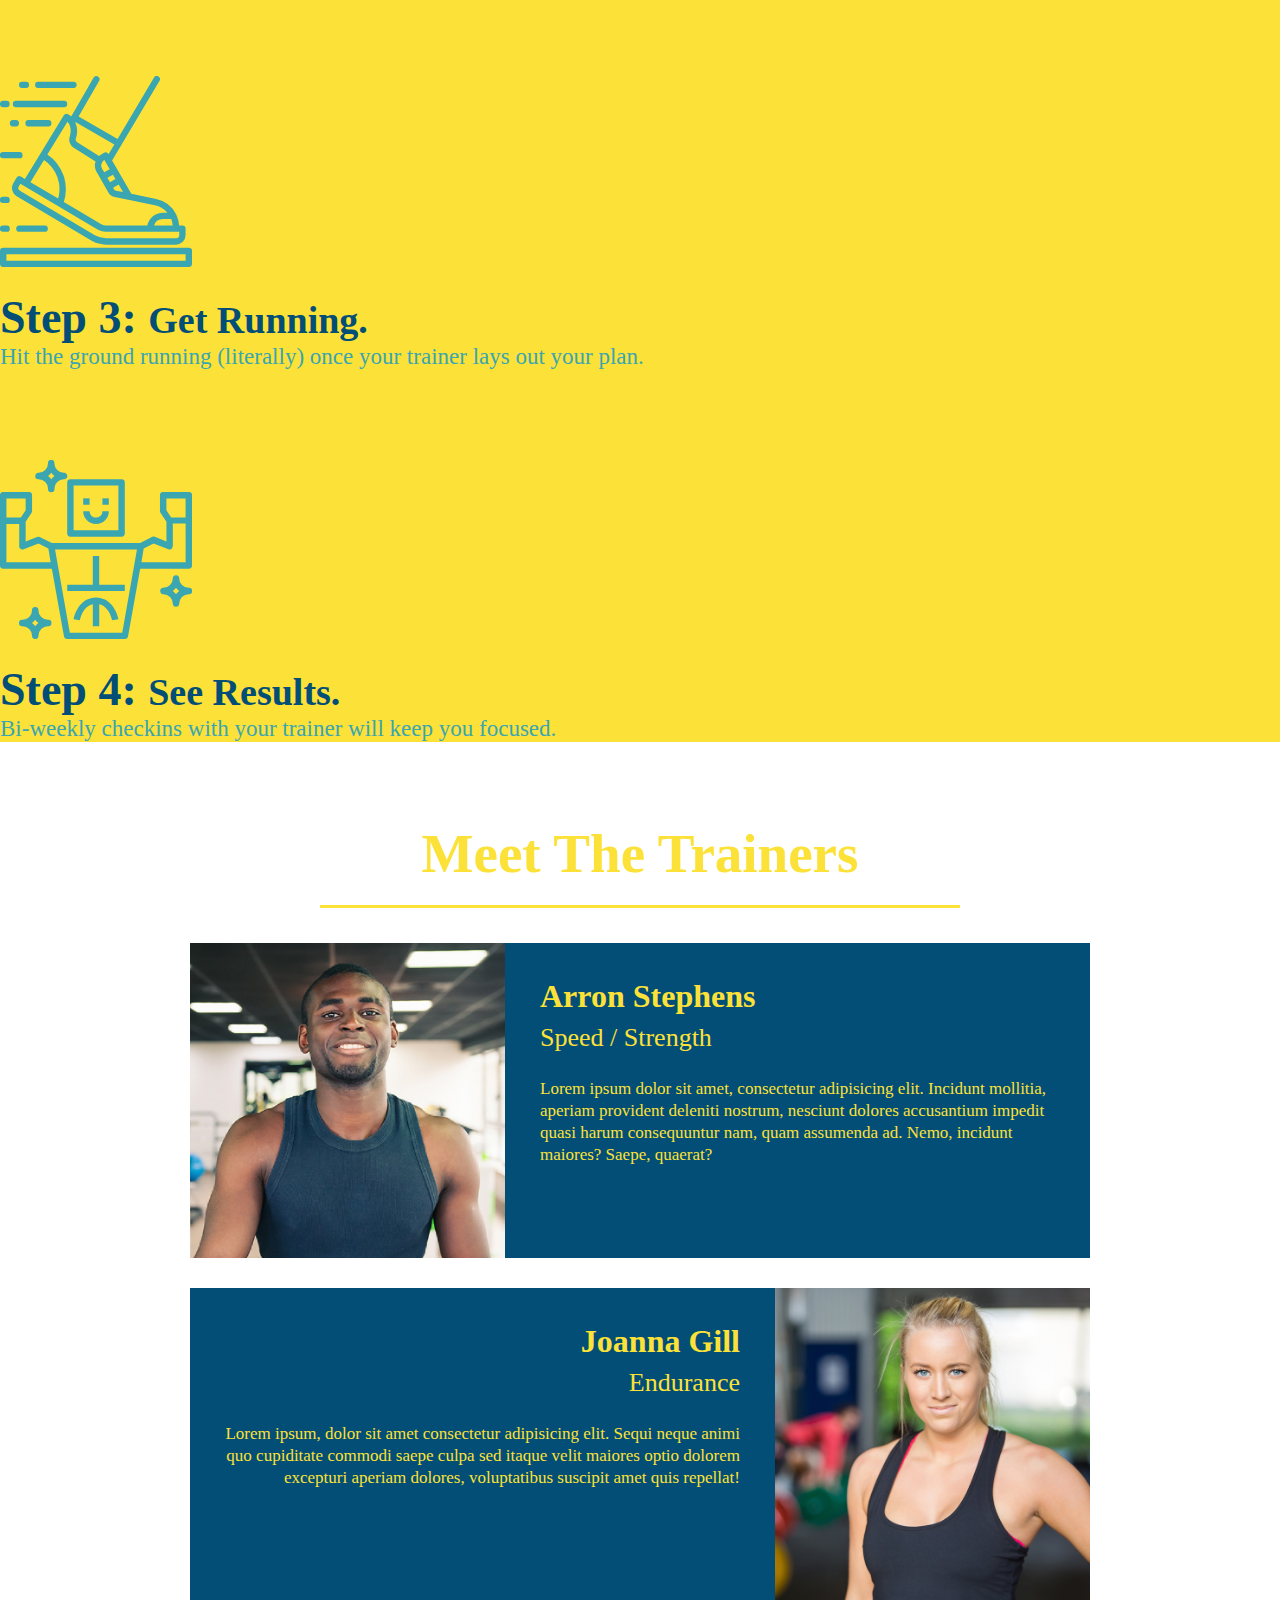
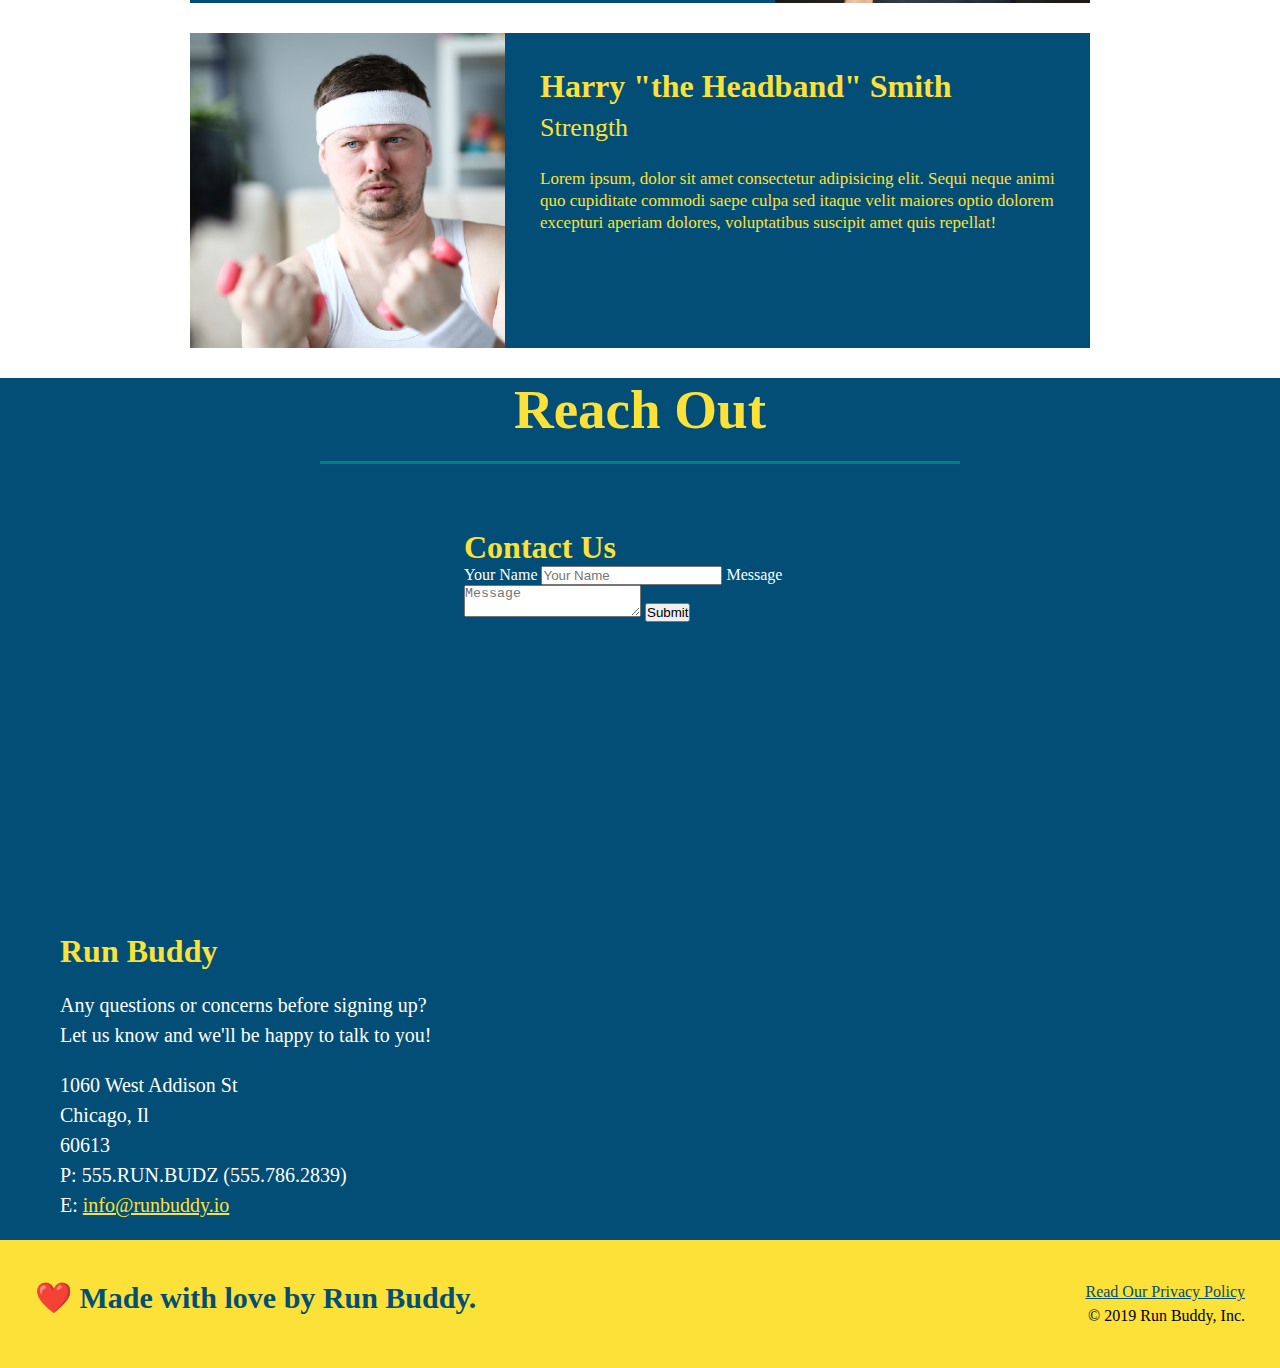
==== commit 168957ee: "add flex framework to CSS" ====
--- a/index.html
+++ b/index.html
@@ -76,16 +76,25 @@
 
   <!-- "what we do" section -->
   <section id="what-we-do" class="intro">
-    <h2 class="section-title primary-border">What We Do</h2>
-    <p>
-      butcher selfies chambray shabby chic gentrify readymade yr echo park XOX 
-    </p>
+    <div class="flex-row">
+      <h2 class="section-title primary-border">
+        What We Do
+      </h2>
+    </div>
+    <div class="flex-row">
+      <p>
+        butcher selfies chambray shabby chic gentrify readymade yr echo park XOX 
+      </p>
+    </div>
   </section>
 
   <!-- "what you do" section -->
   <section id="what-you-do" class="steps">
-    <h2 class="section-title secondary-border">What You Do</h2>
-
+    <div class="flex-row">
+      <h2 class="section-title secondary-border">
+        What You Do
+      </h2>
+    </div>
     <div>
       <img src="./assets/images/01-04-svgs/step-1.svg" alt=" " />
       <h3>Step 1: <span>Fill Out The Form Above.</span></h3>
@@ -113,7 +122,11 @@
 
   <!-- "meet the trainers" section -->
   <section id="your-trainers" class="trainers">
-    <h2 class="section-title primary-border">Meet The Trainers</h2>
+    <div class="flex-row">
+      <h2 class="section-title primary-border">
+        Meet The Trainers
+      </h2>
+    </div>
     <!-- first trainer bio -->
     <article class="trainer">
         <img src="./assets/images/01-05-trainers/trainer-1.jpg" alt="Arron Stephens in his workout clothes, ready to pump iron." />
@@ -156,7 +169,11 @@
 
   <!-- "reach out" section -->
   <section id="reach-out" class="contact">
-    <h2 class="section-title secondary-border">Reach Out</h2>
+    <div class="flex-row">
+      <h2 class="section-title secondary-border">
+        Reach Out
+      </h2>
+    </div>
     <div class="contact-info">
       <iframe src="https://www.google.com/maps/embed?pb=!1m18!1m12!1m3!1d11869.84124795379!2d-87.6648085648927!3d41.94744696746589!2m3!1f0!2f0!3f0!3m2!1i1024!2i768!4f13.1!3m3!1m2!1s0x880fd3b2e59adf21%3A0x304fc950d30e4452!2s1060%20W%20Addison%20St%2C%20Chicago%2C%20IL%2060613!5e0!3m2!1sen!2sus!4v1621888027824!5m2!1sen!2sus" 
       width="400" 
--- a/assets/css/style.css
+++ b/assets/css/style.css
@@ -126,7 +126,7 @@
     font-size: 16px;
 }
 /* Hero Style End */
-.intro {
+.intro p {
     text-align: center;
 }
 .intro h2 {
@@ -139,16 +139,16 @@
     display: inline-block;
 }
 .steps {
+    background: #fce138;
+}
+.section-title {
+    font-size: 55px;
+    color: #024e76;
+    border-bottom: 3px solid;
+    padding-bottom: 20px;
     text-align: center;
-    background: #fce138;
-}
-.section-title {
-    font-size: 55px;
-    color: #024e76;
-    margin-bottom: 35px;
-    padding: 0 100px 20px 100px;
-    display: inline-block;
-    border-bottom: 3px solid;
+    margin: 0 auto 35px auto;
+    width: 50%;
 }
 .primary-border {
     border-color: #fce138;
@@ -176,7 +176,7 @@
     font-size: 38px;
 }
 .trainers {
-    text-align: center;
+    
 }
 .trainer {
     overflow: auto;
@@ -224,7 +224,6 @@
 }
 /* REACH OUT STYLES START */
 .contact {
-    text-align: center;
     background: #024e76;
 }
 .contact h2 {
@@ -258,3 +257,6 @@
 }
 
 /* REACH OUT STYLES END */
+.flex-row {
+    display: flex;
+}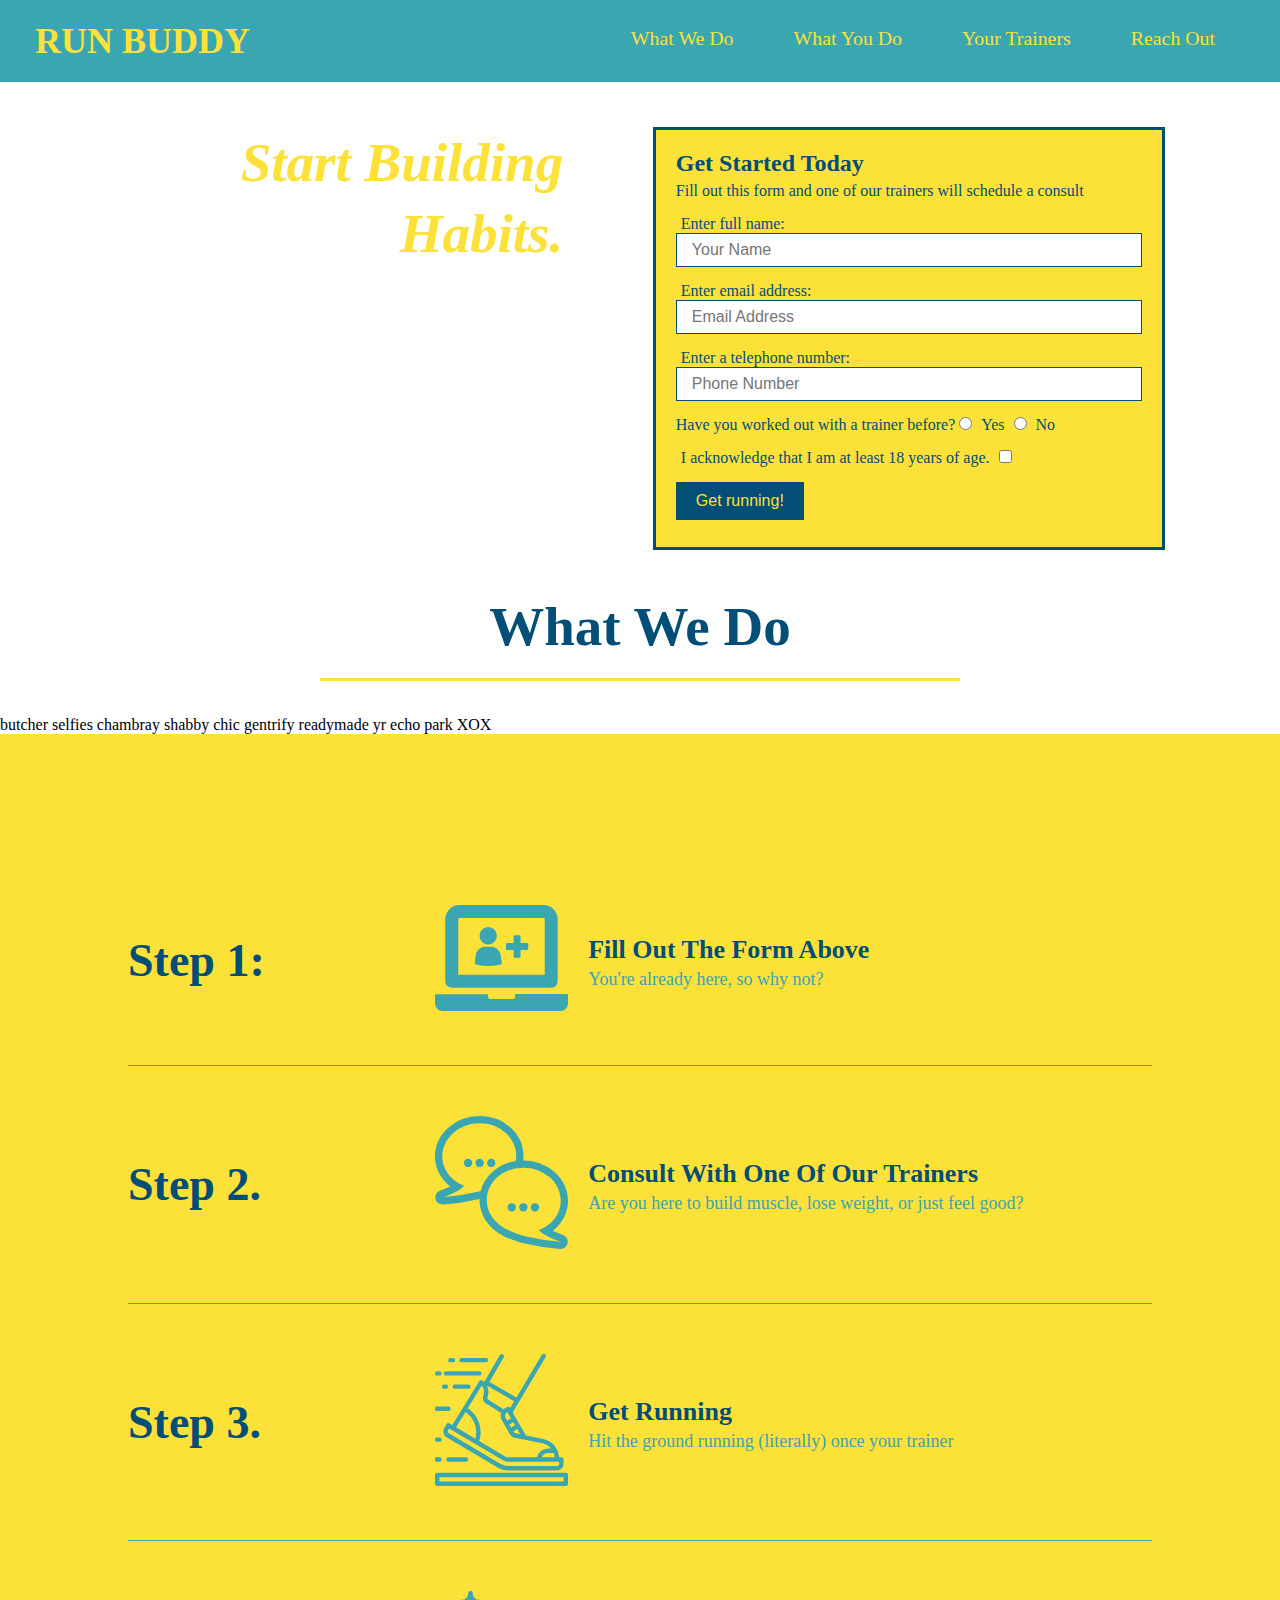
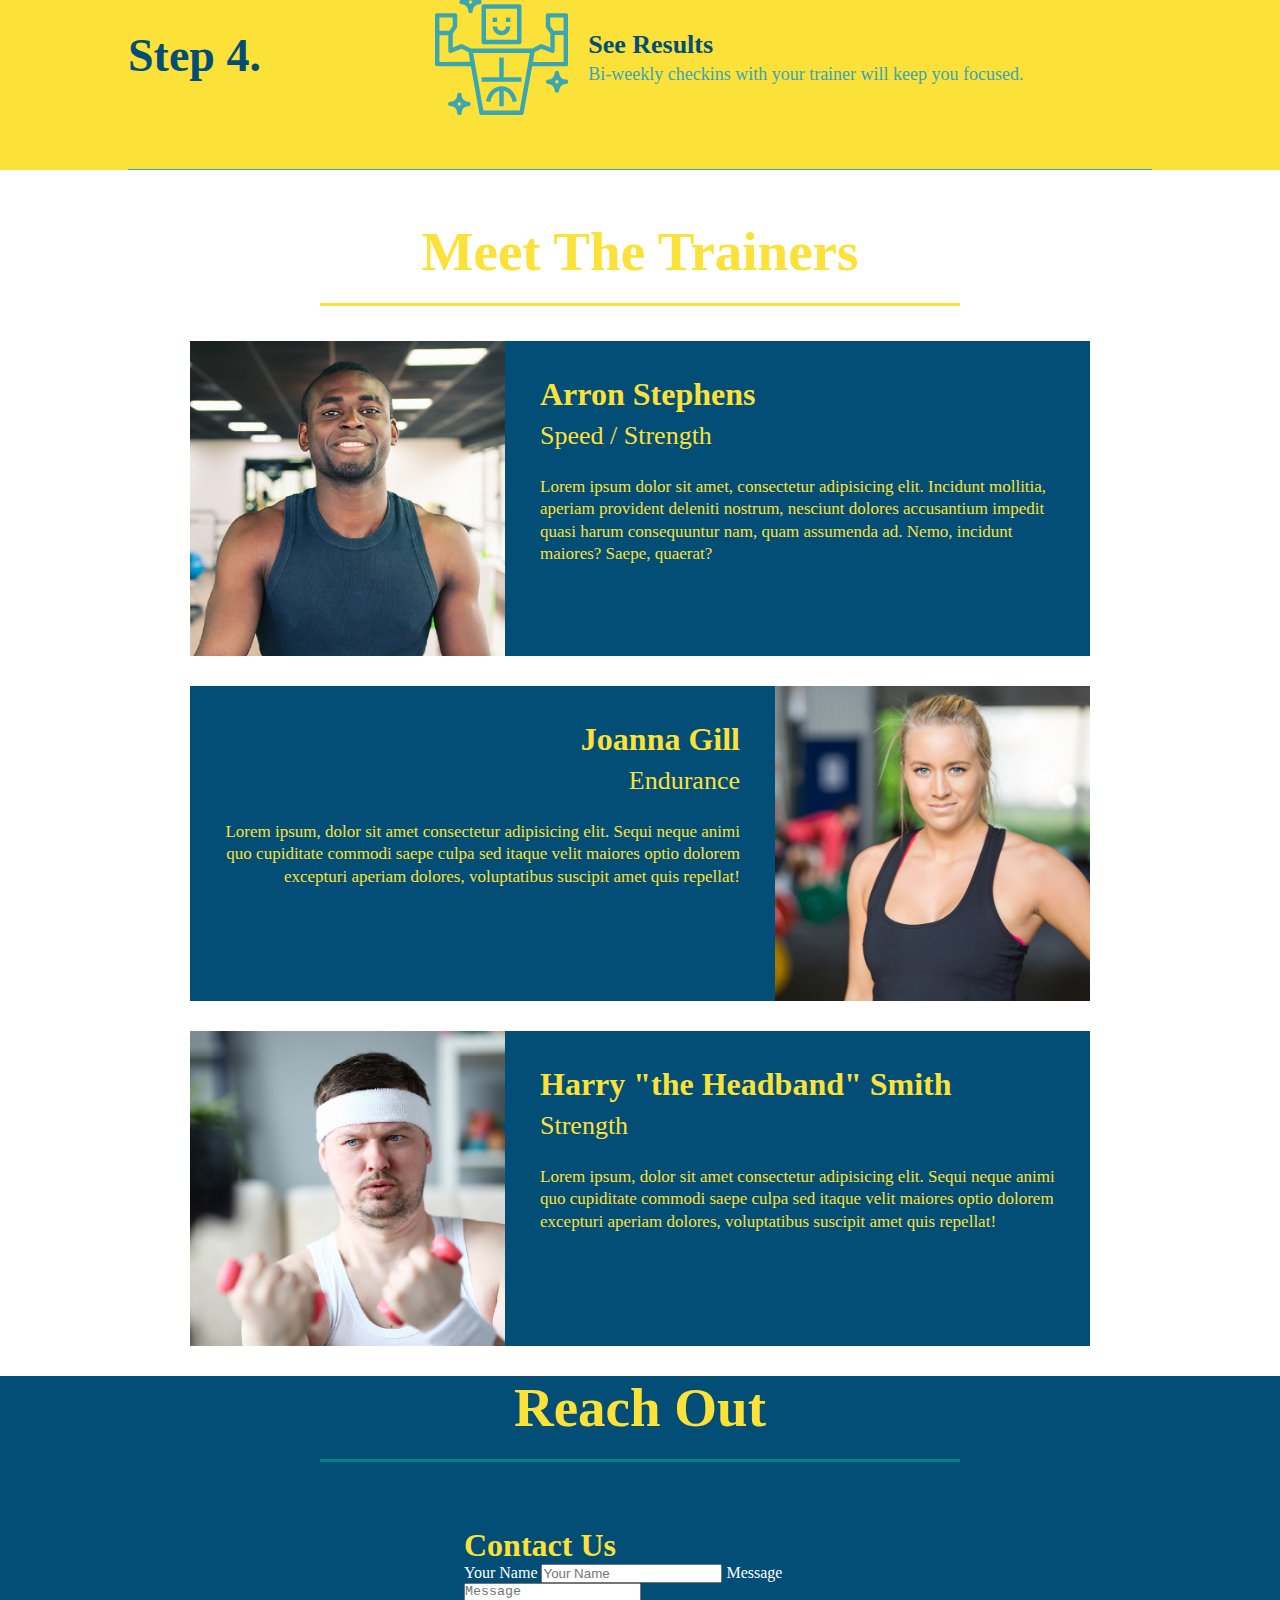
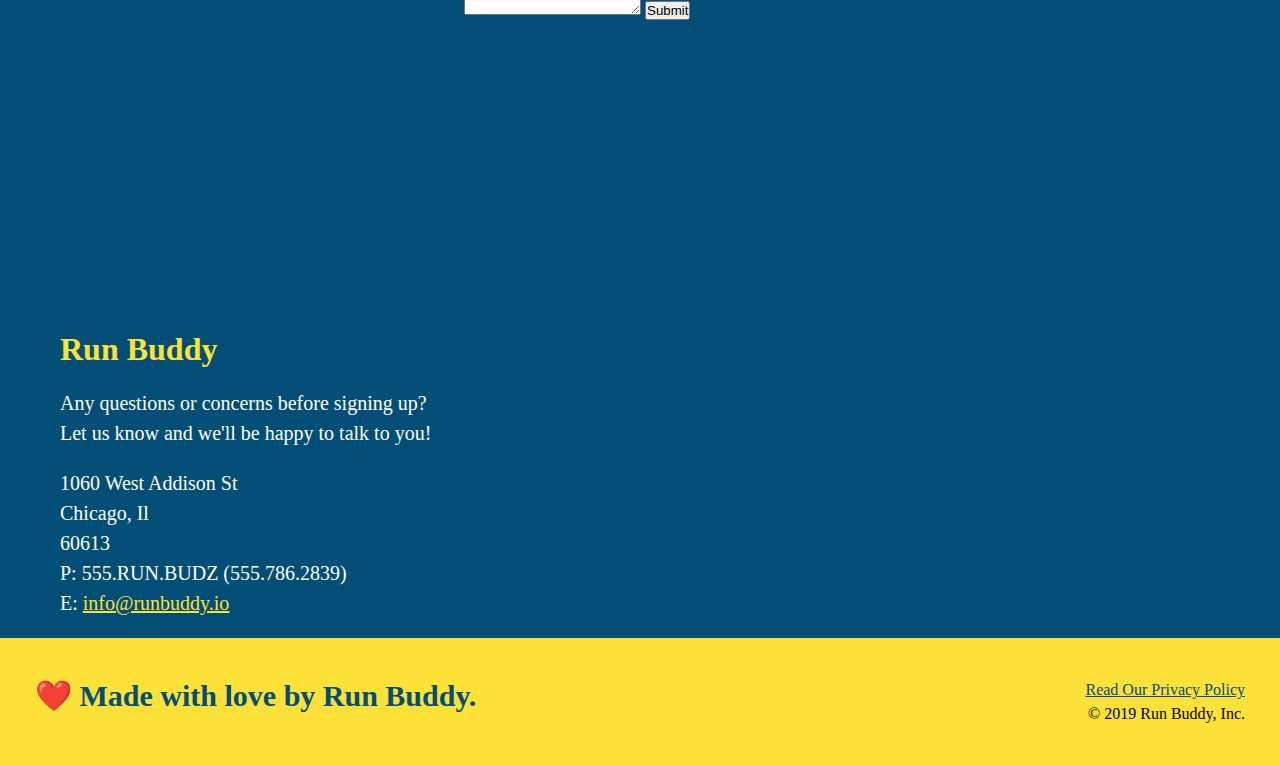
==== commit 1c5b2698: "add flexbox to the steps" ====
--- a/index.html
+++ b/index.html
@@ -96,27 +96,61 @@
       </h2>
     </div>
     <div>
-      <img src="./assets/images/01-04-svgs/step-1.svg" alt=" " />
-      <h3>Step 1: <span>Fill Out The Form Above.</span></h3>
-      <p>You're already here, so why not?</p>
-    </div>
-
-    <div>
-      <img src="./assets/images/01-04-svgs/step-2.svg" alt=" " />
-      <h3>Step 2: <span>Consult With One of Our Trainers.</span></h3>
-      <p>Are you here to build muscle, lose weight, or just feel good?</p>
-    </div>
-
-    <div>
-      <img src="./assets/images/01-04-svgs/step-3.svg" alt=" " />
-      <h3>Step 3: <span>Get Running.</span></h3>
-      <p>Hit the ground running (literally) once your trainer lays out your plan.</p>
-    </div>
-
-    <div>
-      <img src="./assets/images/01-04-svgs/step-4.svg" alt=" " />
-      <h3>Step 4: <span>See Results.</span></h3>
-      <p>Bi-weekly checkins with your trainer will keep you focused.</p>
+      
+      <div class="step">
+        <h3>Step 1:</h3>
+        <div class="step-info">
+          <div class="step-img">
+            <img src="./assets/images/01-04-svgs/step-1.svg" alt=" " />
+          </div>
+          <div class="step-text">
+            <h4>Fill Out The Form Above</h4>
+            <p>You're already here, so why not?</p>
+          </div>
+        </div>
+    </div>
+
+    <div>
+      <div class="step">
+      <h3>Step 2.</h3>
+      <div class="step-info">
+        <div class="step-img">
+          <img src="./assets/images/01-04-svgs/step-2.svg" alt=" " />
+          </div>
+          <div class="step-text">
+            <h4>Consult With One Of Our Trainers</h4>
+            <p>Are you here to build muscle, lose weight, or just feel good?</p>
+          </div>
+        </div>
+    </div>
+
+    <div>
+    <div class="step">
+      <h3>Step 3.</h3>
+      <div class="step-info">
+        <div class="step-img">
+          <img src="./assets/images/01-04-svgs/step-3.svg" alt=" " />
+        </div>
+        <div class="step-text">
+          <h4>Get Running</h4>
+          <p>Hit the ground running (literally) once your trainer
+          </div>
+        </div>
+    </div>
+
+    <div>
+      
+    <div class="step">
+      <h3>Step 4.</h3>
+      <div class="step-info">
+        <div class="step-img">
+          <img src="./assets/images/01-04-svgs/step-4.svg" alt=" " />
+        </div>
+        <div class="step-text">
+          <h4>See Results</h4>
+          <p>Bi-weekly checkins with your trainer will keep you focused.</p>
+        </div>
+      </div>
     </div>
   </section>
 
--- a/assets/css/style.css
+++ b/assets/css/style.css
@@ -156,27 +156,45 @@
 .secondary-border {
     border-color: #39a6b2;
 }
-.steps div {
-    margin-bottom: 80px;
-}
-.steps img {
-    width: 15%;
-    margin: 10px 0;
-}
-.steps h3 {
+.step h3 {
     color: #024e76;
     font-size: 46px;
-    margin-top: 10px;
-}
-.steps p {
+    flex: 1 30%;
+}
+.step-info {
+    flex: 2 70%;
+    display: flex;
+    flex-wrap: wrap;
+    align-items: center;
+}
+.step-img {
+    flex: 1 12%;
+    margin-right: 20px;
+}
+.step-img img {
+    max-width: 100%;
+}
+.step-text {
+    flex: 12;
+}
+.step-text p {
     color: #39a6b2;
-    font-size: 23px;
-}
-.steps span {
-    font-size: 38px;
-}
-.trainers {
-    
+    font-size: 18px;
+}
+.step-text h4 {
+    font-size: 26px;
+    line-height: 1.5;
+    color: #024e76;
+}
+.step {
+    margin: 50px auto;
+    padding-bottom: 50px;
+    width: 80%;
+    border-bottom: 1px solid #39a6b2;
+    display: flex;
+    flex-wrap: wrap;
+    align-items: center;
+    justify-content: space-between;
 }
 .trainer {
     overflow: auto;
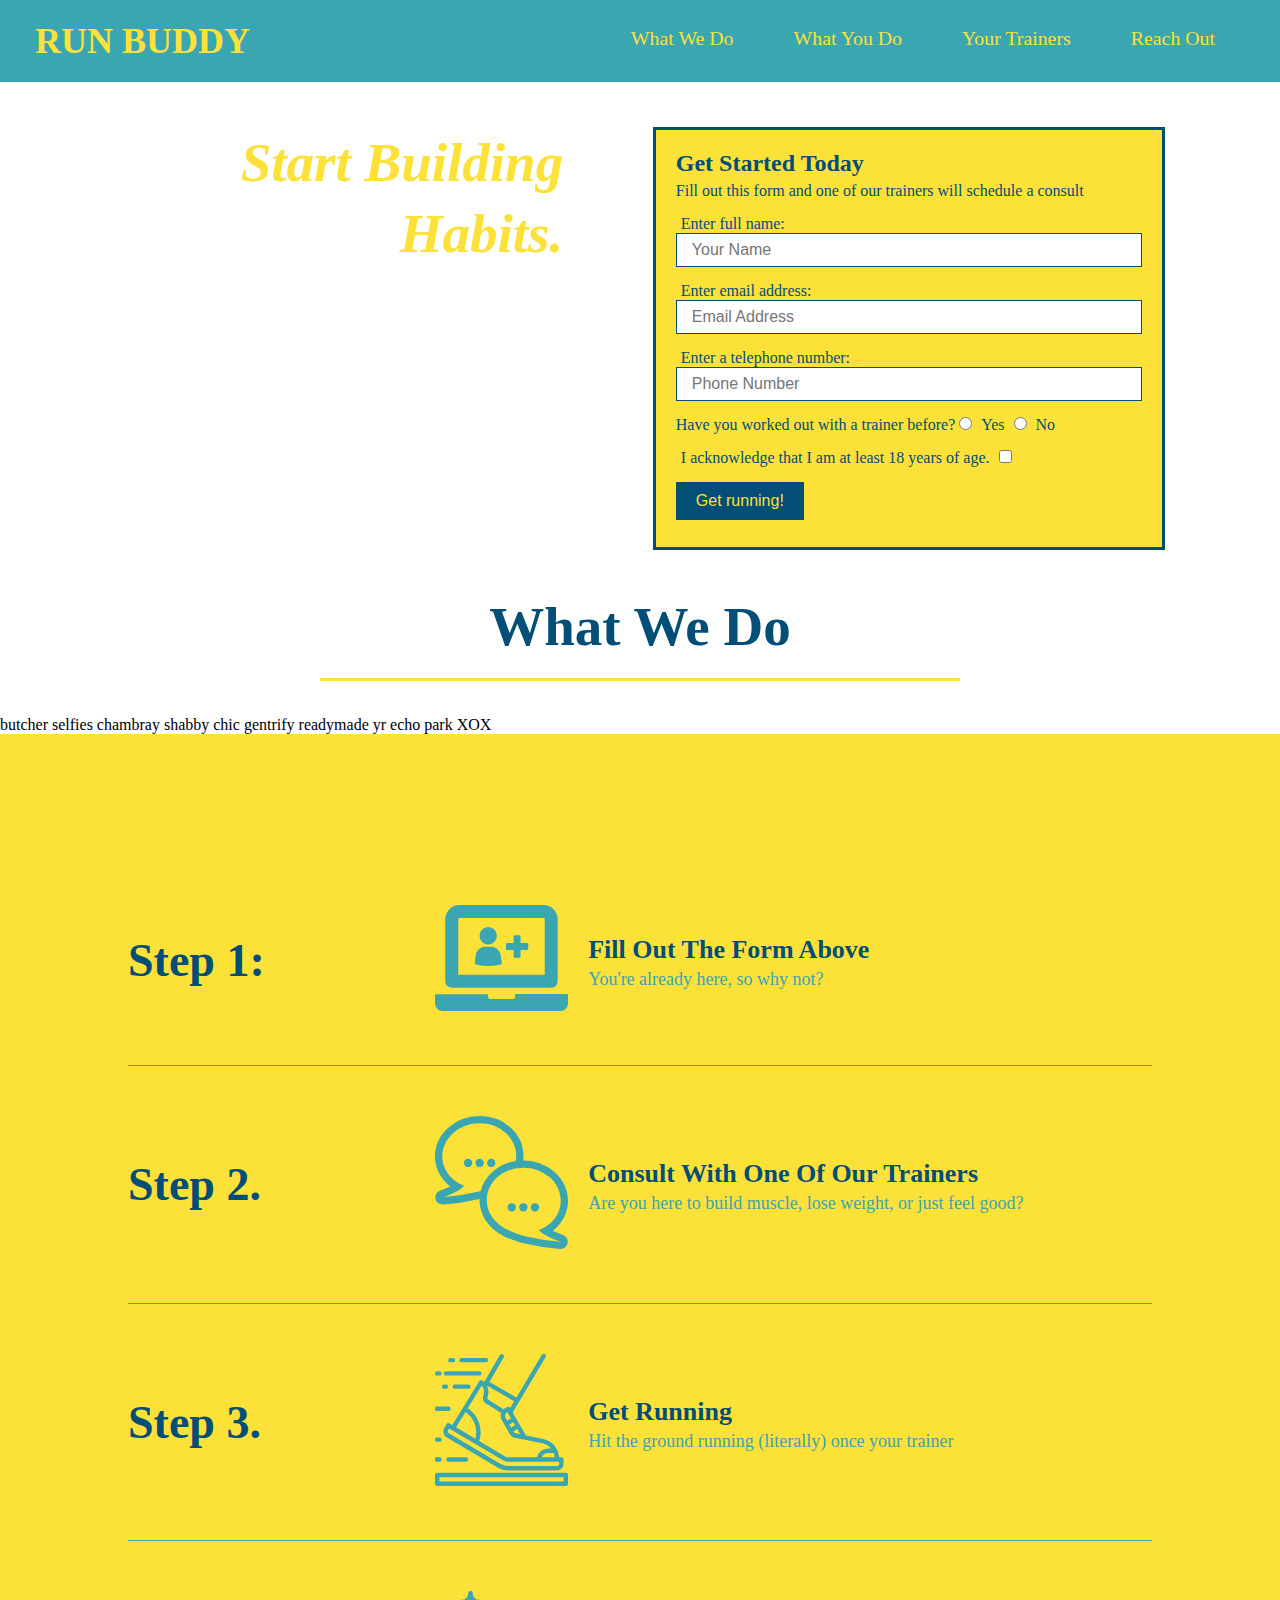
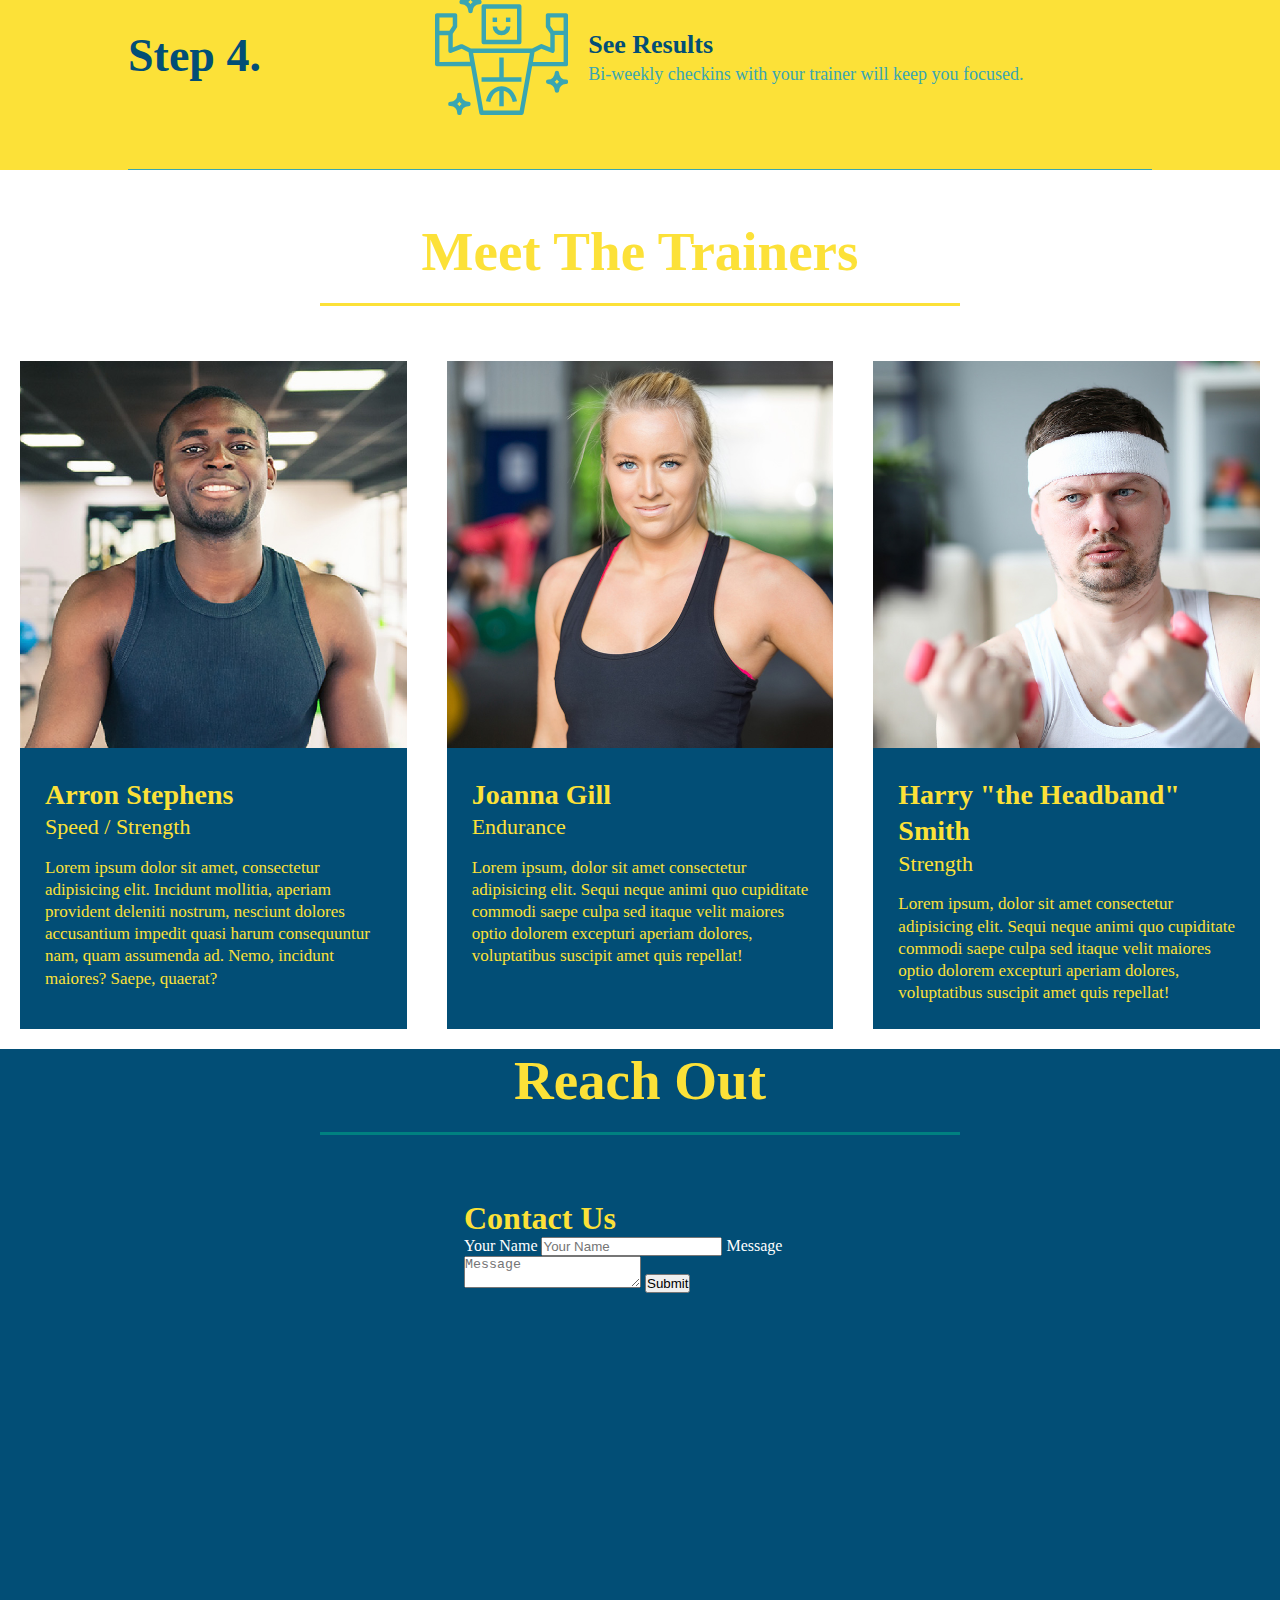
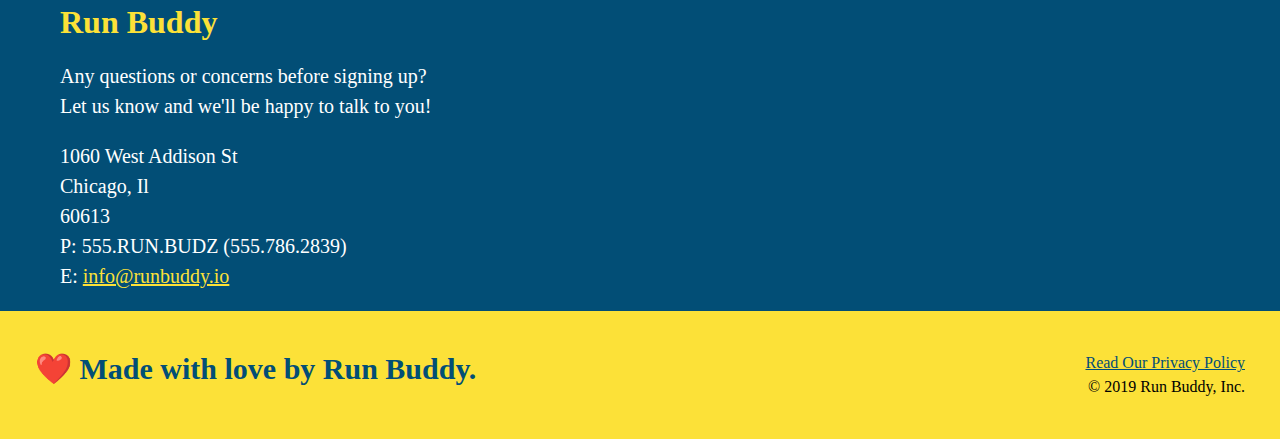
==== commit 0f8a79d2: "add flexbox to the trainers" ====
--- a/index.html
+++ b/index.html
@@ -155,18 +155,19 @@
   </section>
 
   <!-- "meet the trainers" section -->
-  <section id="your-trainers" class="trainers">
+  <section id="your-trainers">
     <div class="flex-row">
       <h2 class="section-title primary-border">
         Meet The Trainers
       </h2>
     </div>
     <!-- first trainer bio -->
+<div class="trainers">
     <article class="trainer">
         <img src="./assets/images/01-05-trainers/trainer-1.jpg" alt="Arron Stephens in his workout clothes, ready to pump iron." />
-        <div class="trainer-bio text-left">
-            <h3>Arron Stephens</h3>
-            <h4>Speed / Strength</h4>
+        <div class="trainer-bio">
+            <h3 class="trainer-name">Arron Stephens</h3>
+            <h4 class="trainer-role">Speed / Strength</h4>
             <p>
                 Lorem ipsum dolor sit amet, consectetur adipisicing elit. Incidunt mollitia, aperiam provident deleniti nostrum, nesciunt dolores accusantium impedit quasi harum consequuntur nam, quam assumenda ad. Nemo, incidunt maiores? Saepe, quaerat?
             </p>
@@ -174,30 +175,31 @@
     </article>
 
     <!-- second trainer bio -->
-<article class="trainer">
-    <div class="trainer-bio text-right">
-      <h3>Joanna Gill</h3>
-      <h4>Endurance</h4>
-      <p>
+    <article class="trainer">
+        <img src="./assets/images/01-05-trainers/trainer-2.jpg" alt="Joanna Gill cooling off after a workout" /> 
+        <div class="trainer-bio">
+          <h3 class="trainer-name">Joanna Gill</h3>
+          <h4 class="trainer-role">Endurance</h4>
+          <p>
         Lorem ipsum, dolor sit amet consectetur adipisicing elit. Sequi neque animi quo cupiditate commodi saepe culpa sed
         itaque velit maiores optio dolorem excepturi aperiam dolores, voluptatibus suscipit amet quis repellat!
-      </p>
-    </div>
-    <img src="./assets/images/01-05-trainers/trainer-2.jpg" alt="Joanna Gill cooling off after a workout" />
-  </article>
+          </p>
+      </div>
+    </article>
   
   <!-- third trainer bio -->
-  <article class="trainer">
-    <img src="./assets/images/01-05-trainers/trainer-3.jpg" alt="Harry Smith wearing a headband and lifting comically small pink weights" />
-    <div class="trainer-bio text-left">
-      <h3>Harry "the Headband" Smith</h3>
-      <h4>Strength</h4>
-      <p>
+    <article class="trainer">
+        <img src="./assets/images/01-05-trainers/trainer-3.jpg" alt="Harry Smith wearing a headband and lifting comically small pink weights" />
+        <div class="trainer-bio">
+          <h3 class="trainer-name">Harry "the Headband" Smith</h3>
+          <h4 class="trainer-role">Strength</h4>
+          <p>
         Lorem ipsum, dolor sit amet consectetur adipisicing elit. Sequi neque animi quo cupiditate commodi saepe culpa sed
         itaque velit maiores optio dolorem excepturi aperiam dolores, voluptatibus suscipit amet quis repellat!
-      </p>
+          </p>
     </div>
   </article>
+</div>
   
 </section>
 
--- a/assets/css/style.css
+++ b/assets/css/style.css
@@ -196,21 +196,25 @@
     align-items: center;
     justify-content: space-between;
 }
+.trainers {
+    width: 100%;
+    margin: 0 auto;
+    display: flex;
+    flex-wrap: wrap;
+    justify-content: space-around;
+}
 .trainer {
-    overflow: auto;
-    width: 900px;
-    margin: 0 auto 30px auto;
+    margin: 20px;
     background: #024e76;
     color: #fce138;
+    flex: 1;
 }
 .trainer img {
-    width: 35%;
-    float: left;
+    width: 100%;
 }
 .trainer-bio {
-    padding: 35px;
-    float: left;
-    width: 65%;
+    padding: 25px;
+    line-height: 1.3;
 }
 .text-left {
     text-align: left;
@@ -219,17 +223,15 @@
     text-align: right;
 }
 .trainer-bio h3 {
-    font-size: 32px;
-    margin-bottom: 8px;
+    font-size: 28px;
 }
 .trainer-bio h4 {
     font-weight: lighter;
-    font-size: 26px;
-    margin-bottom: 25px;
+    font-size: 22px;
+    margin-bottom: 15px;
 }
 .trainer-bio p {
     font-size: 17px;
-    line-height: 1.3;
 }
 
 .section-title {
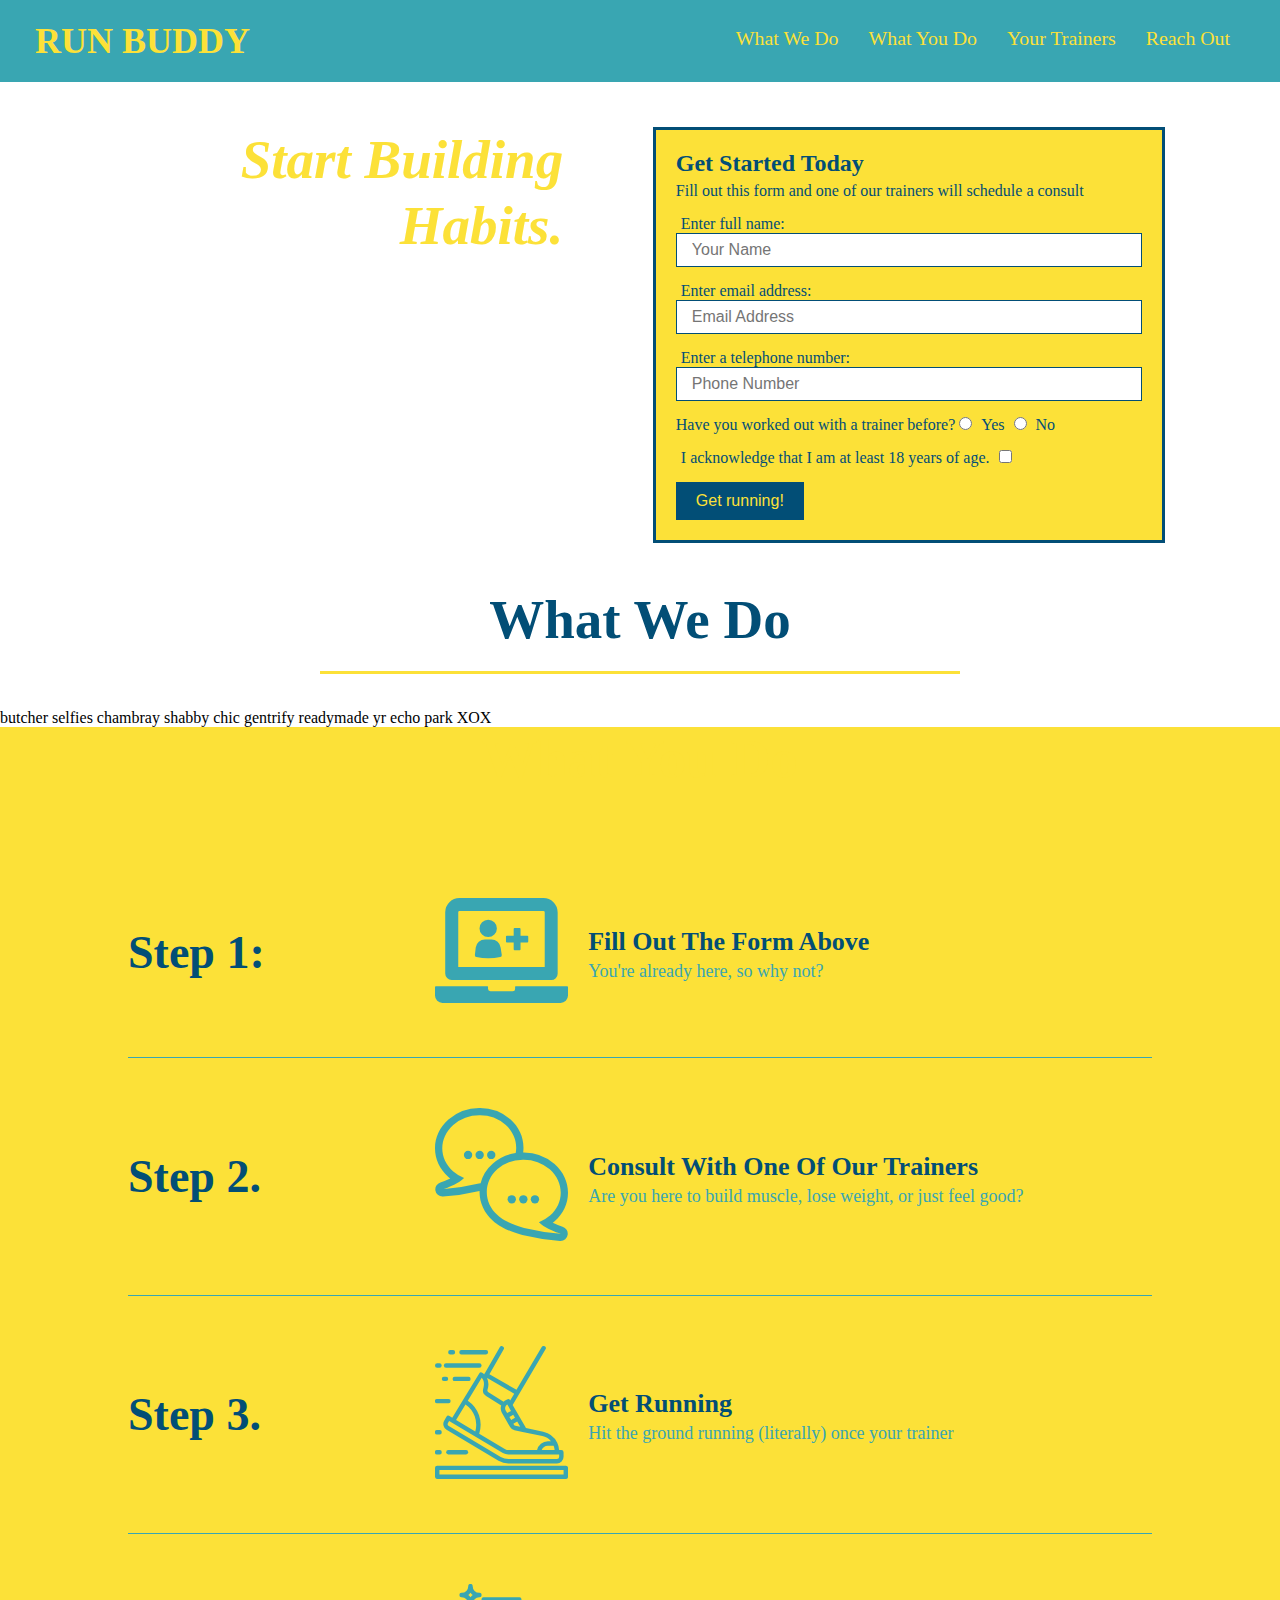
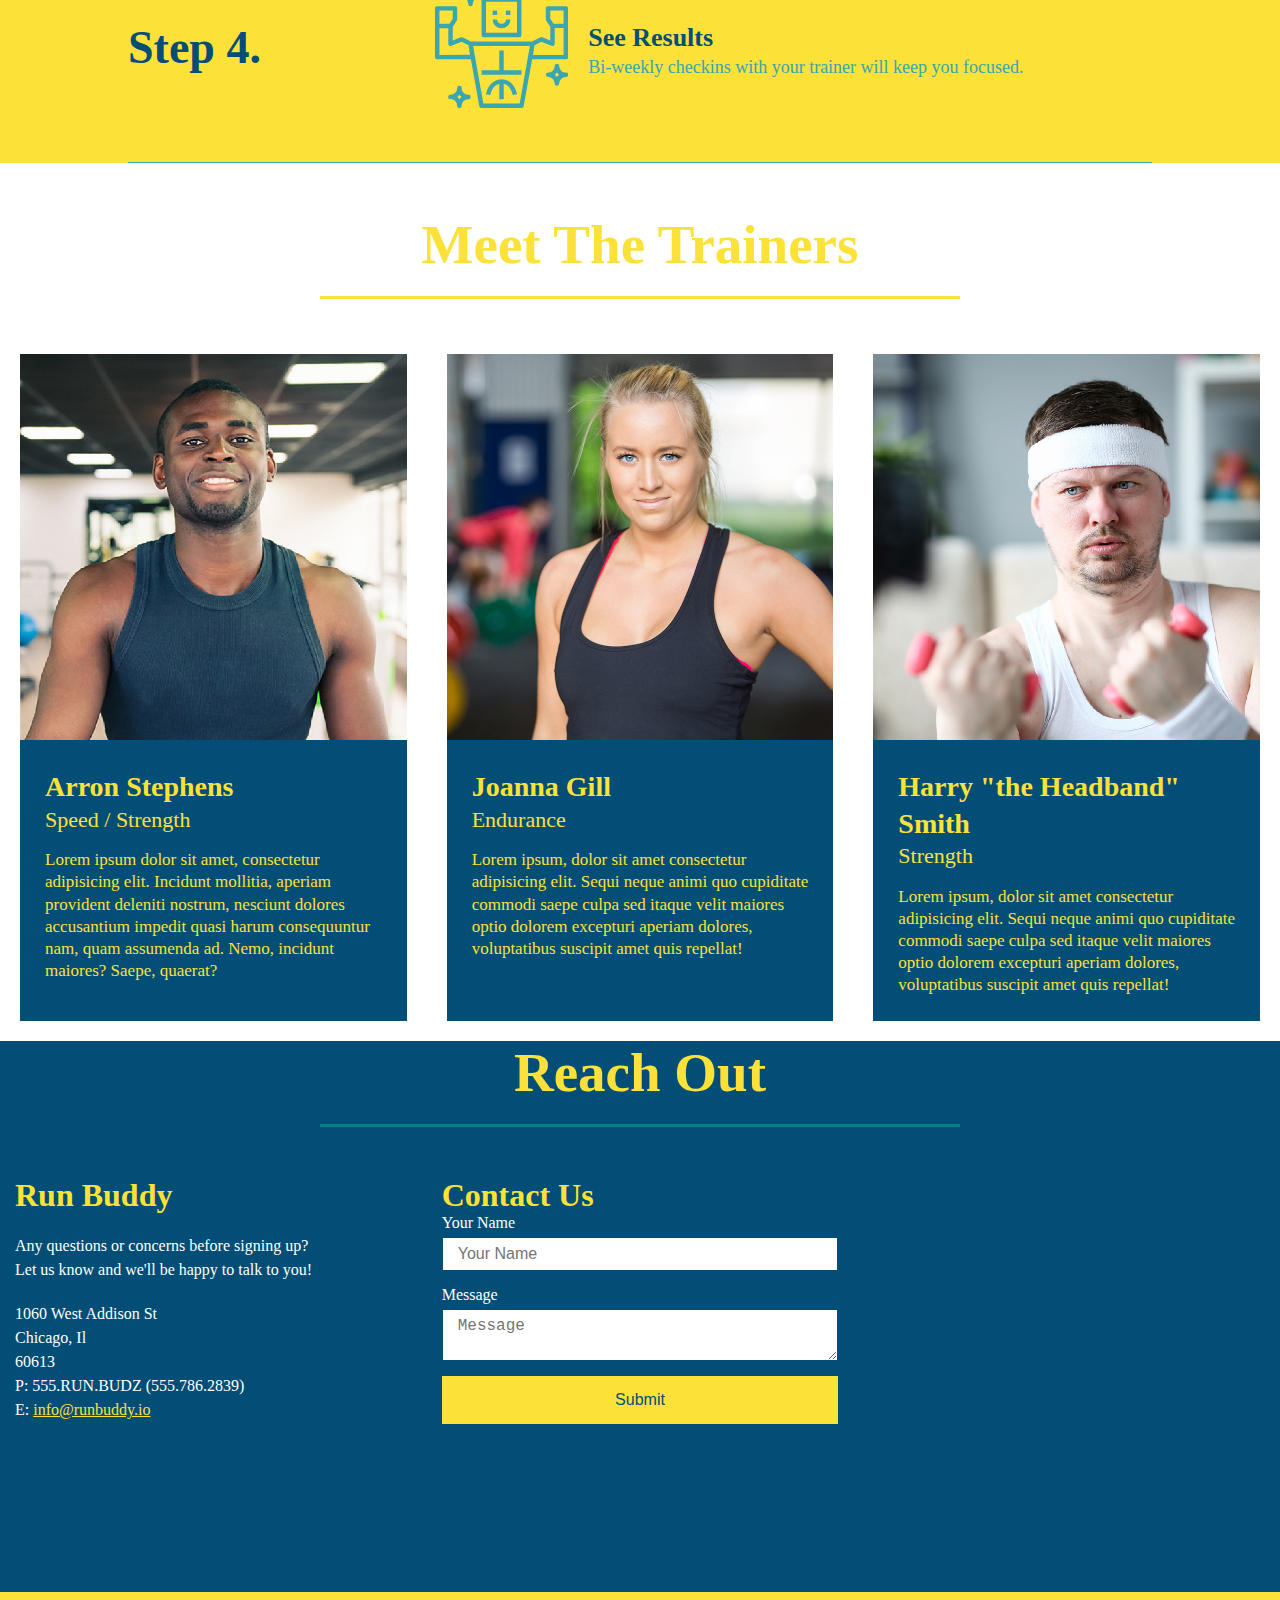
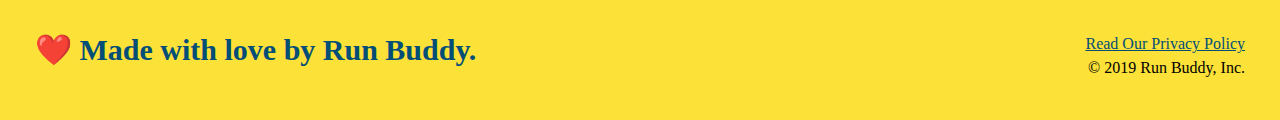
==== commit 1bf922c9: "add media query framework" ====
--- a/index.html
+++ b/index.html
@@ -2,6 +2,7 @@
 <html lang="en">
 
 <head>
+  <meta name="viewport" content="width=device-width, initial-scale=1.0" />
   <meta charset="UTF-8" />
   <title>Run Buddy</title>
   <link rel="stylesheet" href="./assets/css/style.css" />
@@ -210,26 +211,8 @@
         Reach Out
       </h2>
     </div>
-    <div class="contact-info">
-      <iframe src="https://www.google.com/maps/embed?pb=!1m18!1m12!1m3!1d11869.84124795379!2d-87.6648085648927!3d41.94744696746589!2m3!1f0!2f0!3f0!3m2!1i1024!2i768!4f13.1!3m3!1m2!1s0x880fd3b2e59adf21%3A0x304fc950d30e4452!2s1060%20W%20Addison%20St%2C%20Chicago%2C%20IL%2060613!5e0!3m2!1sen!2sus!4v1621888027824!5m2!1sen!2sus" 
-      width="400" 
-      height="400" 
-      style="border:0;" 
-      allowfullscreen="" 
-      loading="lazy">
-    </iframe>
-      <div class="contact-form">
-        <h3>Contact Us</h3>
-        <form>
-          <label for="contact-name">Your Name</label>
-          <input type="text" id="contact-name" placeholder="Your Name" />
-
-          <label for="contact-message">Message</label>
-          <textarea type="text" id="contact-message" placeholder="Message"></textarea>
-
-          <button type="submit">Submit</button>
-        </form>
-      </div>
+    
+  <div class="contact-info">
     <div>
       <h3>Run Buddy</h3>
       <p>
@@ -245,8 +228,26 @@
         E: <a href="mailto:info@runbuddy.io">info@runbuddy.io</a>
       </address>
     </div>
-
-    </div>
+    
+    <div class="contact-form">
+      <h3>Contact Us</h3>
+      <form>
+        <label for="contact-name">Your Name</label>
+        <input type="text" id="contact-name" placeholder="Your Name" />
+
+        <label for="contact-message">Message</label>
+        <textarea type="text" id="contact-message" placeholder="Message"></textarea>
+
+        <button type="submit">Submit</button>
+      </form>
+    </div>
+    
+    <iframe src="https://www.google.com/maps/embed?pb=!1m18!1m12!1m3!1d11869.84124795379!2d-87.6648085648927!3d41.94744696746589!2m3!1f0!2f0!3f0!3m2!1i1024!2i768!4f13.1!3m3!1m2!1s0x880fd3b2e59adf21%3A0x304fc950d30e4452!2s1060%20W%20Addison%20St%2C%20Chicago%2C%20IL%2060613!5e0!3m2!1sen!2sus!4v1621888027824!5m2!1sen!2sus" 
+      frameborder="0" 
+      style="border:0" 
+      allowfullscreen></iframe>
+
+  </div>  
   </section>
 
   <!-- footer -->
--- a/assets/css/style.css
+++ b/assets/css/style.css
@@ -34,7 +34,7 @@
     list-style: none;
 }
 .header nav ul li a {
-    margin: 0 30px;
+    padding: 10px 15px;
     font-weight: lighter;
     font-size: 1.55vw;
 }
@@ -75,6 +75,7 @@
     justify-content: center;
     flex-wrap: wrap;
     color: #39a6b2;
+    align-items: flex-start;
 }
 .hero-cta {
     width: 35%;
@@ -82,7 +83,7 @@
     margin: 3.5%;
     color: #fff;
     font-size: 18px;
-    line-height: 1.3;
+    line-height: 1.2;
 }
 .hero-cta h2 {
     font-style: italic;
@@ -126,6 +127,9 @@
     font-size: 16px;
 }
 /* Hero Style End */
+.flex-row {
+    display: flex;
+}
 .intro p {
     text-align: center;
 }
@@ -142,7 +146,7 @@
     background: #fce138;
 }
 .section-title {
-    font-size: 55px;
+    font-size: 48px;
     color: #024e76;
     border-bottom: 3px solid;
     padding-bottom: 20px;
@@ -250,16 +254,19 @@
     color: #fce138;
     border-bottom-color: teal;
 }
+.contact-info {
+    display: flex;
+    justify-content: space-between;
+    flex-wrap: wrap;
+}
+.contact-info > * {
+    flex: 1;
+    margin: 15px;
+}
 .contact-info iframe {
-    width: 400px;
     height: 400px;
 }
 .contact-info div {
-    width: 410px;
-    display: inline-block;
-    vertical-align: top;
-    text-align: left;
-    margin: 30px 0 0 60px;
     color: white;
 }
 .contact-info h3 {
@@ -269,14 +276,45 @@
 .contact-info p, .contact-info address {
     margin: 20px 0;
     line-height: 1.5;
-    font-size: 20px;
+    font-size: 16px;
     font-style: normal;
 }
+.contact-form input, .contact-form textarea {
+    border: 1px solid #024e76;
+    display: block;
+    padding: 7px 15px;
+    font-size: 16px;
+    color: #024e76;
+    width: 100%;
+    margin-bottom: 15px;
+    margin-top: 5px;
+}
+.contact-form button {
+    width: 100%;
+    border: none;
+    background: #fce138;
+    color: #024e76;
+    text-align: center;
+    padding: 15px 0;
+    font-size: 16px;
+}
 .contact-info a {
     color: #fce138;
 }
 
 /* REACH OUT STYLES END */
-.flex-row {
-    display: flex;
+
+/* MEDIA QUERY FOR SMALLER DESKTOP SCREENS AND SMALLER */
+@media screen and (max-width: 980px) {
+    
+}
+
+/* MEDIA QUERY FOR TABLETS AND SMALLER */
+@media screen and (max-width: 768px) {
+    
+}
+
+/* MEDIA QUERY FOR MOBILE AND SMALLER */
+@media screen and (max-width: 575px) {
+    
 }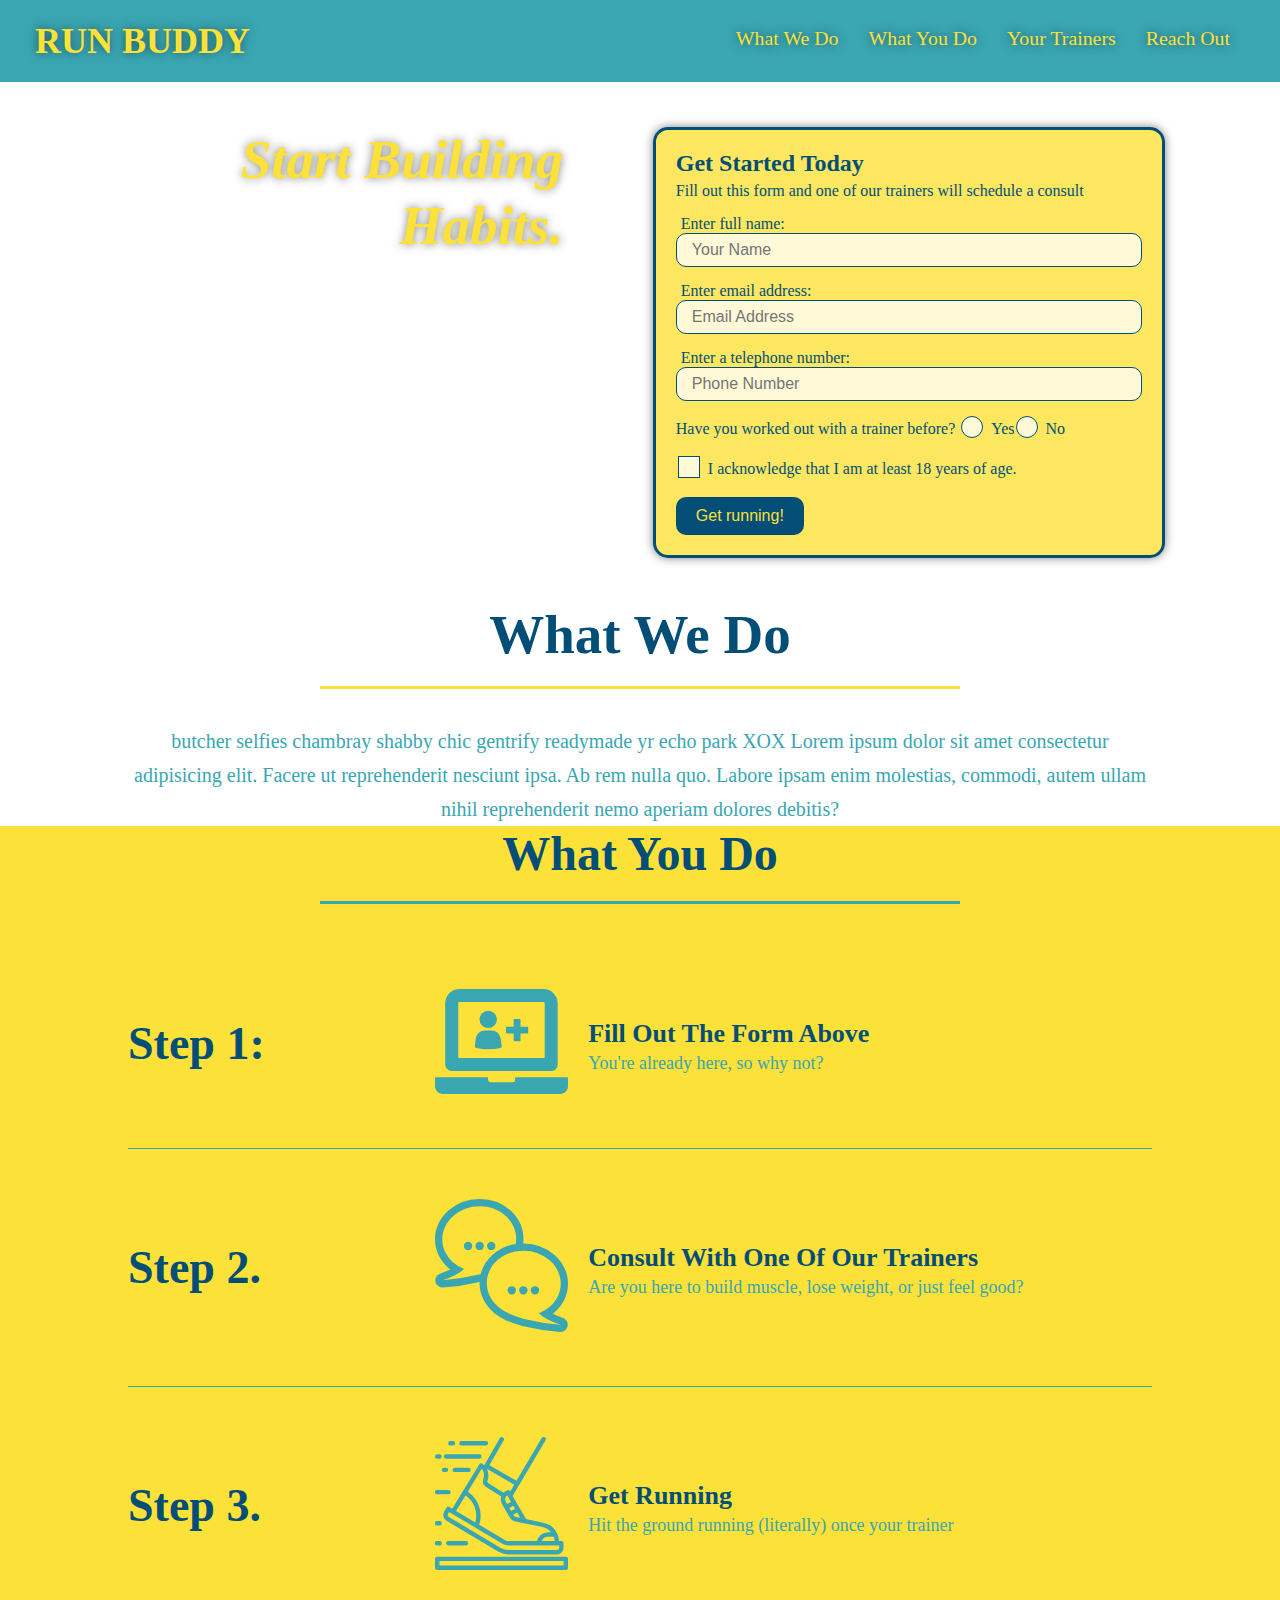
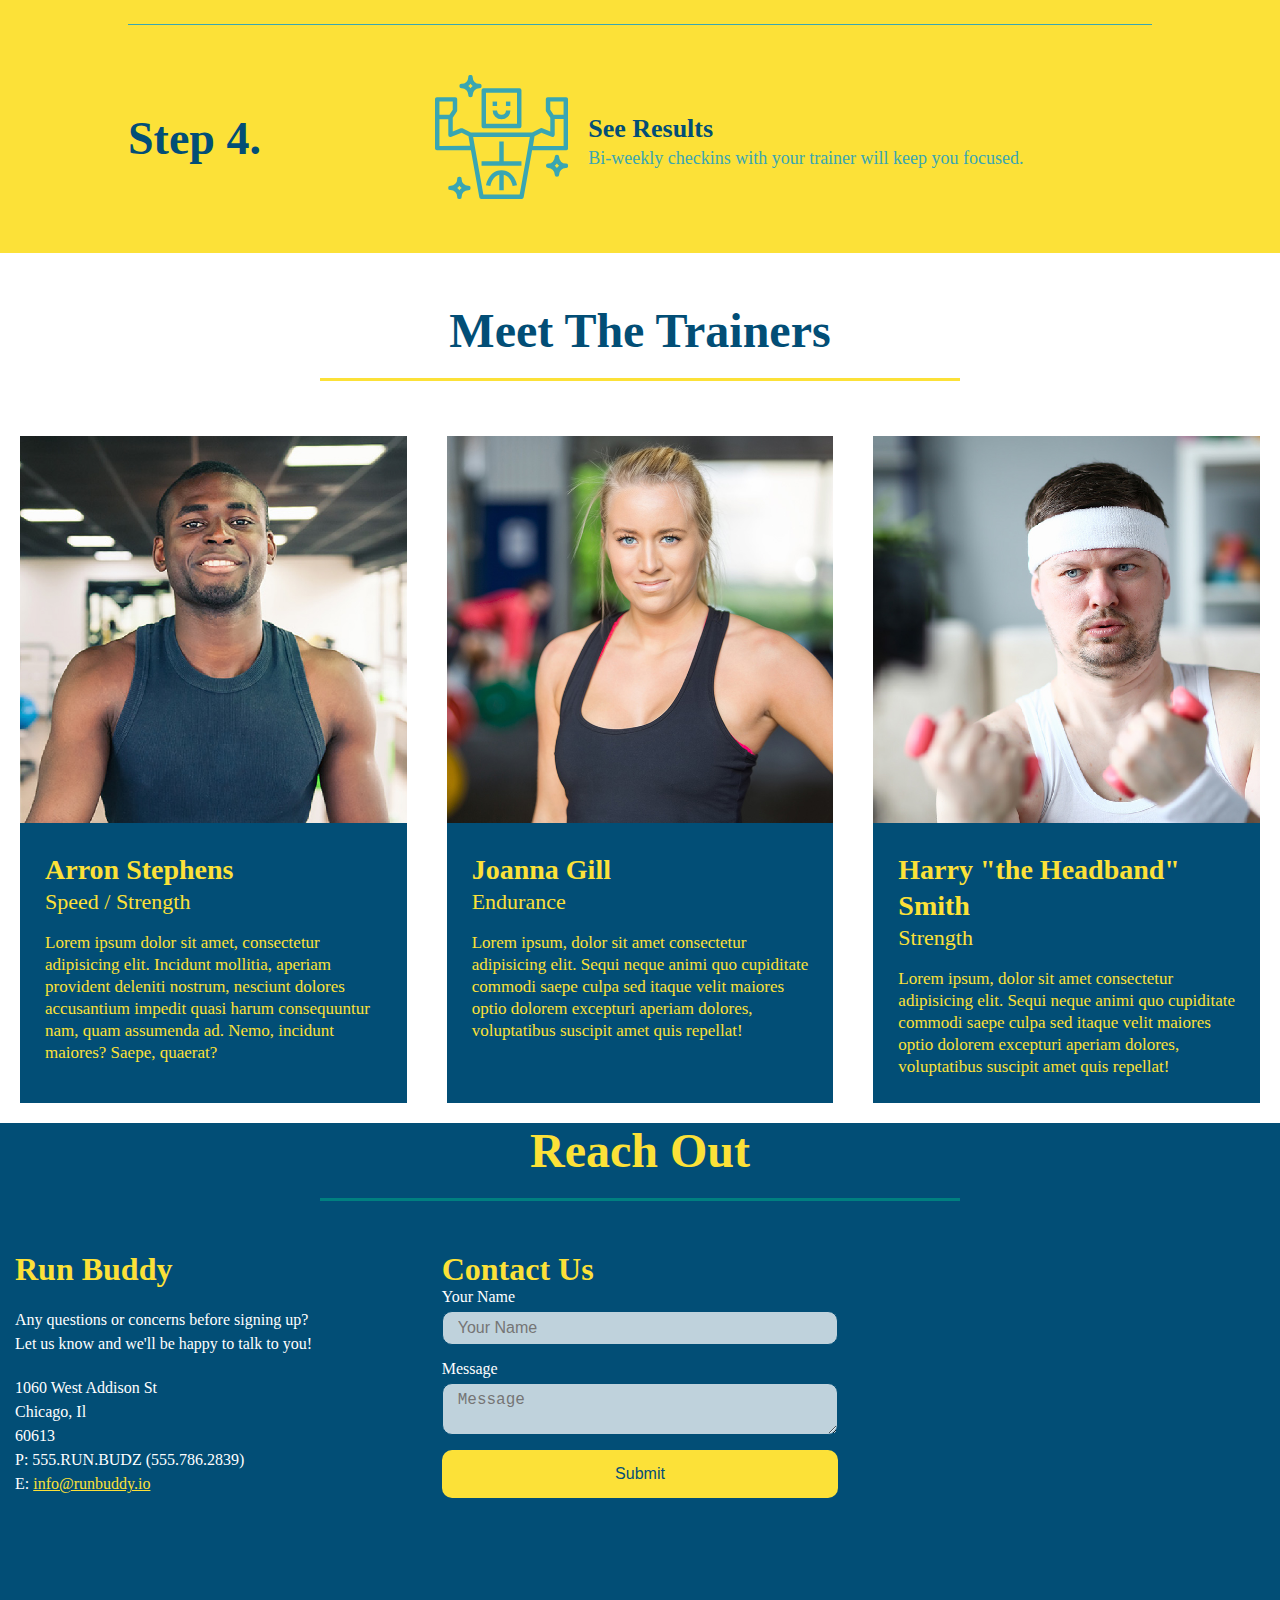
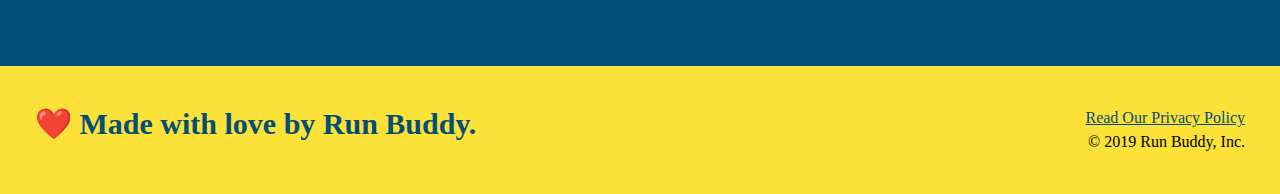
==== commit 58bf2aeb: "add pseudo classes and pseudo elements to the webpage" ====
--- a/index.html
+++ b/index.html
@@ -57,16 +57,20 @@
         <input type="text" placeholder="Phone Number" name="phone" id="phone" class="form-input" />
         <p>
           Have you worked out with a trainer before?
+        <span class="radio-wrapper">
           <input type="radio" name="trainer-confirm" id="trainer-yes" />
           <label for="trainer-yes">Yes</label>
+        </span>
+        <span class="radio-wrapper">
           <input type="radio" name="trainer-confirm" id="trainer-no" />
           <label for="trainer-no">No</label>
+        </span>
         </p>
         <p>
-          <label for="checkbox">
-            I acknowledge that I am at least 18 years of age.
-          </label>
-          <input type="checkbox" name="checkpoint1" id="checkbox" />
+          <span class="checkbox-wrapper">
+            <input type="checkbox" name="age-confirm" id="checkbox" />
+            <label for="checkbox">I acknowledge that I am at least 18 years of age.</label>
+          </span>
         </p>
         <button type="submit">
           Get running!
@@ -84,7 +88,7 @@
     </div>
     <div class="flex-row">
       <p>
-        butcher selfies chambray shabby chic gentrify readymade yr echo park XOX 
+        butcher selfies chambray shabby chic gentrify readymade yr echo park XOX Lorem ipsum dolor sit amet consectetur adipisicing elit. Facere ut reprehenderit nesciunt ipsa. Ab rem nulla quo. Labore ipsam enim molestias, commodi, autem ullam nihil reprehenderit nemo aperiam dolores debitis?
       </p>
     </div>
   </section>
--- a/assets/css/style.css
+++ b/assets/css/style.css
@@ -12,12 +12,22 @@
     display: flex;
     justify-content: space-between;
     flex-wrap: wrap;
+    position: -webkit-sticky;
+    position: sticky;
+    top: 0;
+    background-image: url("../images/hero-bg.jpg");
+    background-size: cover;
+    background-position: 80%;
+    background-attachment: fixed;
+    z-index: 9999;
 }
 .header h1 {
     font-weight: bold;
     font-size: 36px;
     color: #fce138;
     margin: 0;
+    text-shadow: 0 0 10px rgba(0, 0, 0, 0.5);
+
 }
 .header a {
     text-decoration: none;
@@ -37,6 +47,65 @@
     padding: 10px 15px;
     font-weight: lighter;
     font-size: 1.55vw;
+    text-shadow: 0 0 10px rgba(0, 0, 0, 0.5)
+}
+.header nav ul li a:hover {
+    background: #fce138;
+    color: #024e76;
+    border-radius: 15px;
+    text-shadow: none;
+}
+.checkbox-wrapper input, .radio-wrapper input {
+    opacity: 0;
+}
+.checkbox-wrapper label, .radio-wrapper label {
+    position: relative;
+    left: 10px;
+    margin: 10px;
+    line-height: 1.6;
+}
+.checkbox-wrapper label::before, .radio-wrapper label::before {
+    content: "";
+    height: 20px;
+    width: 20px;
+    background: rgba(255, 255, 255, 0.75);
+    border: 1px solid #024e76;
+    position: absolute;
+    top: -4px;
+    left: -30px;
+}
+.radio-wrapper label::before {
+    border-radius: 50%;
+}
+.radio-wrapper label::after {
+    content: "";
+    width: 20px;
+    height: 20px;
+    border-radius: 50%;
+    background: #024e76;
+    position: absolute;
+    left: -29px;
+    top: -3px;
+    background-image: radial-gradient(circle, #39a6b2, #024e76);
+}
+.checkbox-wrapper label::after {
+    content: "";
+    height: 6px;
+    width: 14px;
+    border-left: 2px solid #024e76;
+    border-bottom: 2px solid #024e76;
+    position: absolute;
+    left: -26px;
+    top: 1px;
+    transform: rotate(-58deg);
+}
+.checkbox-wrapper input + label::after, 
+.radio-wrapper input + label::after {
+    content: none;
+}
+.checkbox-wrapper input:checked + label::after, 
+.radio-wrapper input:checked + label::after {
+    content: "";
 }
 .footer {
     background: #fce138;
@@ -70,7 +139,8 @@
 .hero {
     background-image: url("../images/hero-bg.jpg");
     background-size: cover;
-    position: relative;
+    background-attachment: fixed;
+    background-position: 80%;
     display: flex;
     justify-content: center;
     flex-wrap: wrap;
@@ -89,9 +159,10 @@
     font-style: italic;
     font-size: 55px;
     color: #fce138;
+    text-shadow: 0 0 10px rgba(0, 0, 0, 0.5)
 }
 .hero-form {
-    background-color: #fce138;
+    background-color: rgba(252, 225, 56, 0.8);
     padding: 20px;
     color: #024e76;
     border-style: solid;
@@ -99,6 +170,8 @@
     border-color: #024e76;
     width: 40%;
     margin: 3.5%;
+    box-shadow: 0 0 10px rgba(0, 0, 0, 0.5);
+    border-radius: 15px;
 }
 .hero-form h3 {
     font-size: 24px;
@@ -115,6 +188,12 @@
     color: #024e76;
     width: 100%;
     margin-bottom: 15px;
+    border-radius: 10px;
+    background-color: rgba(255, 255, 255, 0.75);
+}
+.form-input:focus {
+    background-color: rgba(255, 255, 255, 1);
+    outline: none;
 }
 .hero-form label {
     margin: 0 5px;
@@ -125,14 +204,12 @@
     border: none;
     padding: 10px 20px;
     font-size: 16px;
+    border-radius: 10px;
+}
+.hero-form button:hover {
+    background-color: #39a6b2;
 }
 /* Hero Style End */
-.flex-row {
-    display: flex;
-}
-.intro p {
-    text-align: center;
-}
 .intro h2 {
     font-size: 55px;
     color: #024e76;
@@ -142,6 +219,14 @@
     border-color: #fce138;
     display: inline-block;
 }
+.intro p {
+    text-align: center;
+    line-height: 1.7;
+    color: #39a6b2;
+    width: 80%;
+    margin: 0 auto;
+    font-size: 20px;
+}
 .steps {
     background: #fce138;
 }
@@ -194,11 +279,14 @@
     margin: 50px auto;
     padding-bottom: 50px;
     width: 80%;
-    border-bottom: 1px solid #39a6b2;
     display: flex;
     flex-wrap: wrap;
     align-items: center;
     justify-content: space-between;
+    border-bottom: 1px solid #39a6b2;
+}
+.step:last-child {
+    border-bottom: none;
 }
 .trainers {
     width: 100%;
@@ -238,14 +326,7 @@
     font-size: 17px;
 }
 
-.section-title {
-    font-size: 55px;
-    display: inline-block;
-    padding: 0 100px 20px 100px;
-    border-bottom: 3px solid;
-    margin-bottom: 35px;
-    color: #fce138;
-}
+
 /* REACH OUT STYLES START */
 .contact {
     background: #024e76;
@@ -288,6 +369,13 @@
     width: 100%;
     margin-bottom: 15px;
     margin-top: 5px;
+    border-radius: 10px;
+    background-color: rgba(255, 255, 255, 0.75);
+}
+.contact-form input:focus, .contact-form textarea:focus {
+    background-color: rgba(255, 255, 255, 1);
+    outline: none;
+    
 }
 .contact-form button {
     width: 100%;
@@ -297,24 +385,126 @@
     text-align: center;
     padding: 15px 0;
     font-size: 16px;
+    border-radius: 10px;
+}
+.contact-form button:hover {
+    color: #fce138;
+    background: #39a6b2;
 }
 .contact-info a {
     color: #fce138;
+}
+.flex-row {
+    display: flex;
 }
 
 /* REACH OUT STYLES END */
 
 /* MEDIA QUERY FOR SMALLER DESKTOP SCREENS AND SMALLER */
 @media screen and (max-width: 980px) {
-    
+    .header {
+        padding-bottom: 0;
+        justify-content: center;
+        position: relative;
+    }
+
+    .header h1 {
+        width: 100%;
+        text-align: center;
+    }
+
+    .header nav ul {
+        margin-top: 20px;
+        width: 100%;
+        justify-content: center;
+    }
+
+    .header nav ul li a {
+        font-size: 20px;
+    }
+
+    .footer h2, .footer div {
+        text-align: center;
+        width: 100%;
+    }
+
+    .hero-cta, .hero-form {
+        width: 100%;
+    }
+
+    .hero-cta {
+        text-align: center;
+    }
+
+    .section-title {
+        width: 80%;
+    }
+
+    .trainer {
+        flex: 0 70%;
+    }
+
+    .contact-info iframe {
+        flex: 1 100%;
+    }
 }
 
 /* MEDIA QUERY FOR TABLETS AND SMALLER */
 @media screen and (max-width: 768px) {
-    
+    .section {
+        padding: 30px 15px;
+    }
+
+    .step h3 {
+        flex: 1 100%;
+        text-align: center;
+    }
+
+    .step-info {
+        flex: 2 100%;
+        text-align: center;
+        justify-content: center;
+    }
+
+    .step-img {
+        flex: 0 32%;
+        margin-right: 0;
+        margin-top: 15px;
+        margin-bottom: 15px;
+    }
+
+    .step-text {
+        flex: 100%;
+    }
 }
 
 /* MEDIA QUERY FOR MOBILE AND SMALLER */
 @media screen and (max-width: 575px) {
-    
+    .hero-form button {
+        width: 100%;
+    }
+
+    .section-title {
+        width: 95%;
+    }
+
+    .intro p {
+        width: 100%;
+    }
+
+    .trainer {
+        flex: 100%;
+    }
+
+    .contact-info {
+        text-align: center;
+    }
+
+    .contact-info > * {
+        flex: 0 100%;
+    }
+
+    .contact-form {
+        order: 3;
+    }
 }